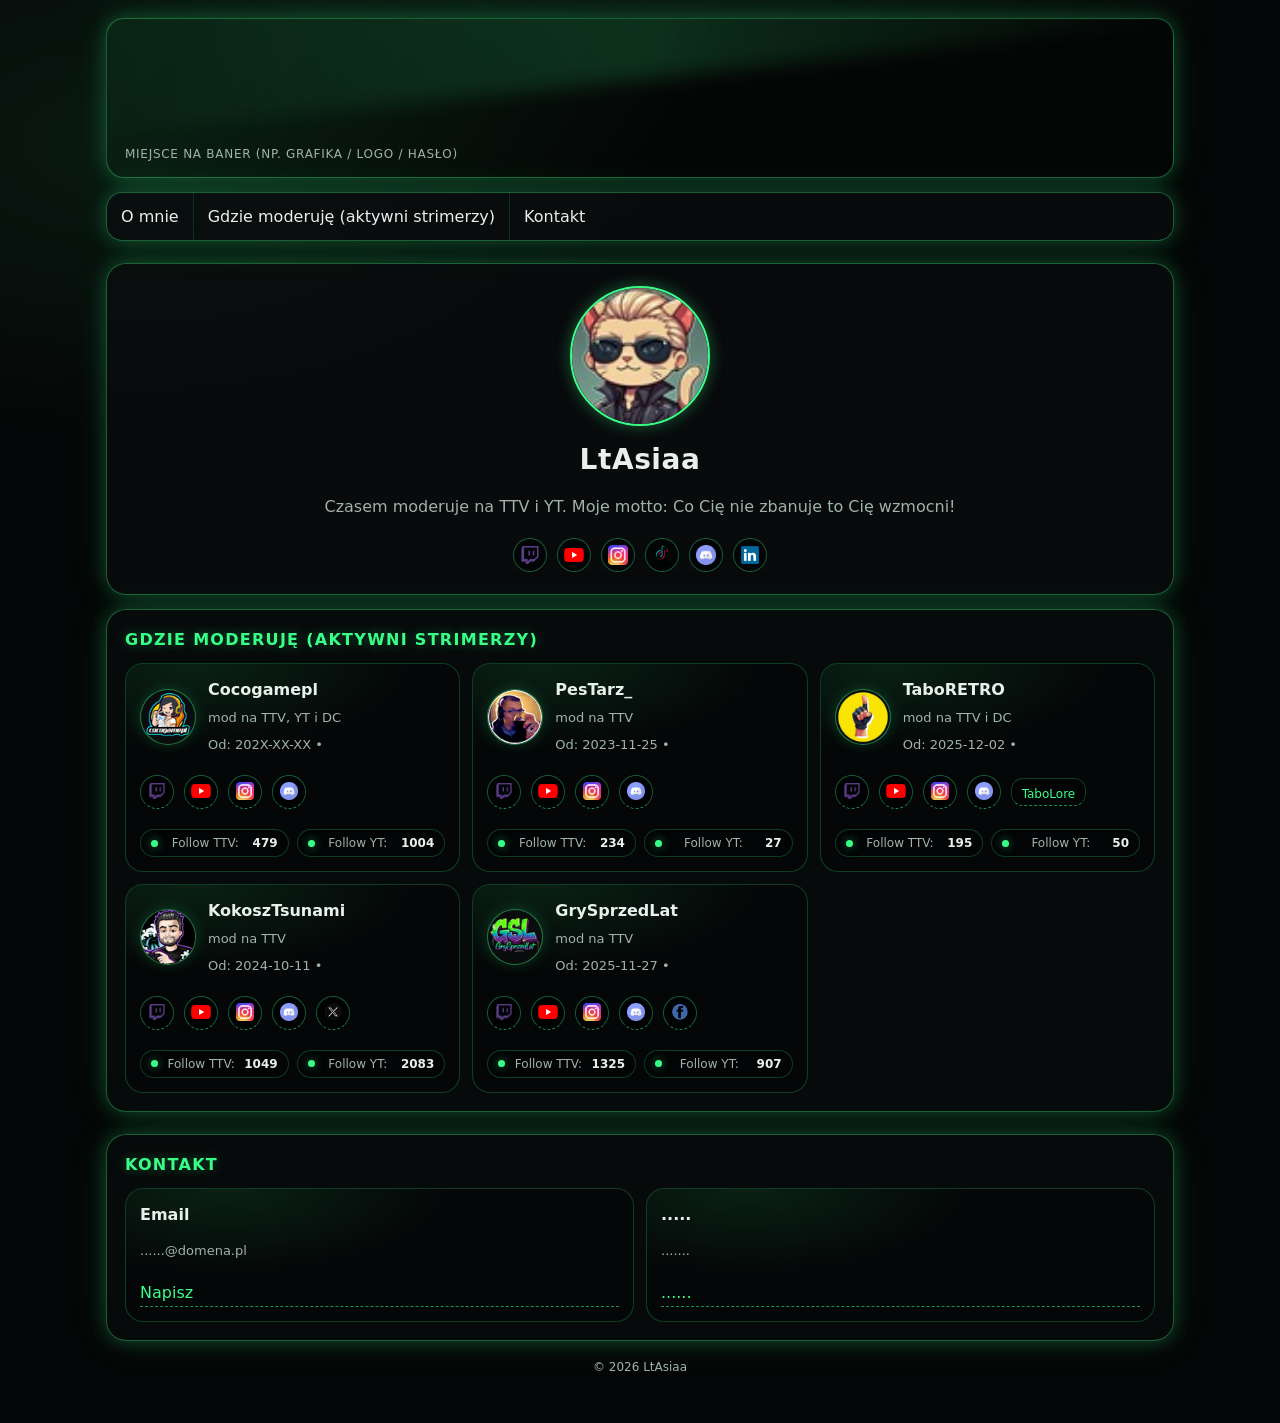
==== index.html @ 21f3d0dd "aktualizacja tabolore" ====
<!doctype html>
<html lang="pl">
<head>
  <meta charset="utf-8" />
  <meta name="viewport" content="width=device-width, initial-scale=1" />
  <title>Twoja Wizytówka</title>
  <link rel="stylesheet" href="css/base.css">
  <link rel="stylesheet" href="css/card.css">

</head>

<body>
  <div class="wrap">

    <!-- BANER: możesz podmienić tło na obrazek -->
    <header class="banner">
      <div class="hint">Miejsce na baner (np. grafika / logo / hasło)</div>
    </header>

    <!-- MENU -->
    <nav aria-label="Menu">
      <ul>
        <li><a href="#o-mnie">O mnie</a></li>
        <li><a href="#moderuje">Gdzie moderuję (aktywni strimerzy)</a></li>
        <li><a href="#kontakt">Kontakt</a></li>
      </ul>
    </nav>

    <!-- PROFIL -->
    <main>
      <section class="profile" id="o-mnie">
        <div class="avatar">
        <img src="image/LtAsiaa.jpeg" alt="LtAsiaa">
        </div>


        <h1 class="name">LtAsiaa</h1>
        <p class="tagline">Czasem moderuje na TTV i YT. Moje motto: Co Cię nie zbanuje to Cię wzmocni!</p>

        <div class="links" aria-label="Linki do profili">
            <a class="icon-btn" href="https://www.twitch.tv/ltasiaa" target="_blank" rel="noreferrer" aria-label="Twitch"><img src="image/ttv.png" alt=""> </a>
            <a class="icon-btn" href="https://www.youtube.com/@ltasiaa6550" target="_blank" rel="noreferrer" aria-label="YouTube"><img src="image/YT.png" alt="">  </a>
            <a class="icon-btn" href="https://www.instagram.com/lt.asiaa/" target="_blank" rel="noreferrer"aria-label="Instagram"><img src="image/IG.png" alt="">  </a>
            <a class="icon-btn" href="https://www.tiktok.com/@ltasiaa" target="_blank" rel="noreferrer"aria-label="Tiktok"><img src="image/TT.png" alt=""></a>
            <a class="icon-btn" href="https://discord.gg/Cpb4BJKT3s" target="_blank" rel="noreferrer" aria-label="Discord"><img src="image/DC.png" alt=""></a>
            <a class="icon-btn" href="https://www.linkedin.com/in/joanna-szewczyk-b71726196/" target="_blank" rel="noreferrer" aria-label="LinkedIn"><img src="image/Linked.png" alt=""></a>           
        </div>
      </section>

      <!-- GDZIE MODERUJĘ -->
      <section class="mods" id="oferta" style="margin-top:14px;">
        <h2 class="section-title">Gdzie moderuję (aktywni strimerzy)</h2>
        <div class="cards">
 
          <article class="card">
            <div class="card-top">
              <div class="chan-avatar">
                <img src="image/Coco.png" alt="Nazwa kanału">
              </div>

              <div class="card-meta">
                <h3>Cocogamepl</h3>
                <p>mod na TTV, YT i DC</p>
                      <p class="mod-since" data-since="2021-12-01">
                      Od: <span class="mod-date">202X-XX-XX</span> • <span class="mod-age"></span>
                      </p>
            </div>
          </div>


<div class="socials">
  <a class="icon-btn" href="https://www.twitch.tv/cocogamepl" target="_blank" rel="noreferrer" aria-label="Twitch">
    <img src="image/ttv.png" alt="">
  </a>

  <a class="icon-btn" href="https://www.youtube.com/@cocogamepl" target="_blank" rel="noreferrer" aria-label="YouTube">
    <img src="image/YT.png" alt="">
  </a>

  <a class="icon-btn" href="https://www.instagram.com/cocogamepl/" target="_blank" rel="noreferrer" aria-label="Instagram">
    <img src="image/IG.png" alt="">
  </a>

  <a class="icon-btn" href="https://discord.gg/mh6vpQxaSc" target="_blank" rel="noreferrer" aria-label="Discord">
    <img src="image/DC.png" alt="">
  </a>
</div>

  <div class="stats">
    <span class="stat"><span class="mini-dot"></span> Follow TTV: <b>479</b></span>
    <span class="stat"><span class="mini-dot"></span> Follow YT: <b>1004</b></span>
  </div>

</article>

<article class="card">
  <div class="card-top">
    <div class="chan-avatar">
      <img src="image/Pestarz.png" alt="Nazwa kanału">
    </div>

    <div class="card-meta">
      <h3>PesTarz_</h3>
      <p>mod na TTV</p>

                      <p class="mod-since" data-since="2021-12-01">
                      Od: <span class="mod-date">2023-11-25</span> • <span class="mod-age"></span>
                      </p>


    </div>
  </div>

<div class="socials">
  <a class="icon-btn" href="https://www.twitch.tv/pestarz_" target="_blank" rel="noreferrer" aria-label="Twitch">
    <img src="image/ttv.png" alt="">
  </a>

  <a class="icon-btn" href="https://www.youtube.com/@pestarz" target="_blank" rel="noreferrer" aria-label="YouTube">
    <img src="image/YT.png" alt="">
  </a>

  <a class="icon-btn" href="https://www.instagram.com/pestarz.hop.head/" target="_blank" rel="noreferrer" aria-label="Instagram">
    <img src="image/IG.png" alt="">
  </a>

  <a class="icon-btn" href="https://discord.gg/4NDn3sM7xU" target="_blank" rel="noreferrer" aria-label="Discord">
    <img src="image/DC.png" alt="">
  </a>
</div>
       <div class="stats">
    <span class="stat"><span class="mini-dot"></span> Follow TTV: <b>234</b></span>
<span class="stat"><span class="mini-dot"></span> Follow YT: <b>27</b></span>
 </div>
</article>

<article class="card">
  <div class="card-top">
    <div class="chan-avatar">
      <img src="image/Tabo.png" alt="Nazwa kanału">
    </div>

    <div class="card-meta">
      <h3>TaboRETRO</h3>
      <p>mod na TTV i DC</p>
                      <p class="mod-since" data-since="2021-12-01">
                      Od: <span class="mod-date">2025-12-02</span> • <span class="mod-age"></span>
                      </p>


    </div>
  </div>

<div class="socials">
  <a class="icon-btn" href="https://www.twitch.tv/taboretro" target="_blank" rel="noreferrer" aria-label="Twitch">
    <img src="image/ttv.png" alt="">
  </a>

  <a class="icon-btn" href="https://www.youtube.com/@TaboRetro" target="_blank" rel="noreferrer" aria-label="YouTube">
    <img src="image/YT.png" alt="">
  </a>

  <a class="icon-btn" href="https://www.instagram.com/taboretro" target="_blank" rel="noreferrer" aria-label="Instagram">
    <img src="image/IG.png" alt="">
  </a>

  <a class="icon-btn" href="https://discord.gg/EYG3SEPamn" target="_blank" rel="noreferrer" aria-label="Discord">
    <img src="image/DC.png" alt="">
  </a>
      <a class="sbtn" href="TaboLore.html" target="_blank" rel="noreferrer">TaboLore</a>
</div>
       <div class="stats">
    <span class="stat"><span class="mini-dot"></span> Follow TTV: <b>195</b></span>
<span class="stat"><span class="mini-dot"></span> Follow YT: <b>50</b></span>
    </div>
</article>

<article class="card">
  <div class="card-top">
    <div class="chan-avatar">
      <img src="image/Kokosz.png" alt="Nazwa kanału">
    </div>

    <div class="card-meta">
      <h3>KokoszTsunami</h3>
      <p>mod na TTV</p>

                            <p class="mod-since" data-since="2021-12-01">
                      Od: <span class="mod-date">2024-10-11</span> • <span class="mod-age"></span>
                      </p>

    </div>
  </div>

<div class="socials">
  <a class="icon-btn" href="https://www.twitch.tv/kokosztsunami" target="_blank" rel="noreferrer" aria-label="Twitch">
    <img src="image/ttv.png" alt="">
  </a>

  <a class="icon-btn" href="https://www.youtube.com/@KokoszTsunami" target="_blank" rel="noreferrer" aria-label="YouTube">
    <img src="image/YT.png" alt="">
  </a>

  <a class="icon-btn" href="https://www.instagram.com/kokosztsunami?igsh=YWs3bWhweHpxdmt2&utm_source=qr" target="_blank" rel="noreferrer" aria-label="Instagram">
    <img src="image/IG.png" alt="">
  </a>

  <a class="icon-btn" href="https://discord.gg/vRJMJTgw8d" target="_blank" rel="noreferrer" aria-label="Discord">
    <img src="image/DC.png" alt="">
  </a>
    <a class="icon-btn" href="https://x.com/kokosz_tsunami" target="_blank" rel="noreferrer" aria-label="Discord">
    <img src="image/X.png" alt="">
  </a>
</div>
       <div class="stats">
    <span class="stat"><span class="mini-dot"></span> Follow TTV: <b>1049</b></span>
<span class="stat"><span class="mini-dot"></span> Follow YT: <b>2083</b></span>
 </div>
</article>

<article class="card">
  <div class="card-top">
    <div class="chan-avatar">
      <img src="image/GSL.png" alt="Nazwa kanału">
    </div>

    <div class="card-meta">
      <h3>GrySprzedLat</h3>
      <p>mod na TTV</p>
                      <p class="mod-since" data-since="2021-12-01">
                      Od: <span class="mod-date">2025-11-27</span> • <span class="mod-age"></span>
                      </p>

    </div>
  </div>

<div class="socials">
  <a class="icon-btn" href="https://www.twitch.tv/grysprzedlat" target="_blank" rel="noreferrer" aria-label="Twitch">
    <img src="image/ttv.png" alt="">
  </a>

  <a class="icon-btn" href="https://www.youtube.com/@grysprzedlat" target="_blank" rel="noreferrer" aria-label="YouTube">
    <img src="image/YT.png" alt="">
  </a>

  <a class="icon-btn" href="https://www.instagram.com/GrySprzedLat" target="_blank" rel="noreferrer" aria-label="Instagram">
    <img src="image/IG.png" alt="">
  </a>

  <a class="icon-btn" href="https://discord.gg/eZq3xsBqrT" target="_blank" rel="noreferrer" aria-label="Discord">
    <img src="image/DC.png" alt="">
  </a>
    <a class="icon-btn" href="https://facebook.com/grysprzedlat" target="_blank" rel="noreferrer" aria-label="Discord">
    <img src="image/FB.png" alt="">
  </a>
</div>
       <div class="stats">
    <span class="stat"><span class="mini-dot"></span> Follow TTV: <b>1325</b></span>
<span class="stat"><span class="mini-dot"></span> Follow YT: <b>907</b></span>
    </div>
</article>

        </div>
      </section>

      <!-- KONTAKT -->
      <section class="mods" id="kontakt">
        <h2 class="section-title">Kontakt</h2>
        <div class="cards" style="grid-template-columns: repeat(2, minmax(0, 1fr));">
          <article class="card">
            <h3>Email</h3>
            <p>......@domena.pl</p>
            <a href="mailto:......@domena.pl">Napisz</a>
          </article>
          <article class="card">
            <h3>.....</h3>
            <p>.......</p>
            <a href="#">......</a>
          </article>
        </div>
      </section>

      <footer>
        © <span id="year"></span> LtAsiaa
      </footer>
    </main>
  </div>

  <script>
    // automatyczny rok w stopce
    document.getElementById('year').textContent = new Date().getFullYear();
  </script>
</body>
</html>
---- css/base.css ----
:root{
  --bg:#050607;
  --panel:#0b0d0f;
  --text:#e8f0ec;
  --muted:#9fb3aa;
  --neon:#39ff88;
  --neon2:#1bdc6c;
  --border:rgba(57,255,136,.35);
  --shadow:0 0 18px rgba(57,255,136,.22), 0 0 42px rgba(57,255,136,.10);
}

*{box-sizing:border-box}

body{
  margin:0;
  font-family: system-ui, -apple-system, Segoe UI, Roboto, Arial, sans-serif;
  background:
    radial-gradient(1200px 500px at 50% -120px, rgba(57,255,136,.14), transparent 55%),
    radial-gradient(900px 500px at 10% 10%, rgba(57,255,136,.08), transparent 60%),
    var(--bg);
  color:var(--text);
  line-height:1.45;
}

/* ikonki w kółkach (Twoje loga jako <img>) */
.icon-btn{
  width:34px;
  height:34px;
  border-radius:999px;
  display:grid;
  place-items:center;
  border:1px solid rgba(57,255,136,.35);
  background:rgba(0,0,0,.35);
  overflow:hidden;
  transition:.2s ease;
}

/* domyślnie: LOGA platform = contain, żeby nie ucinało */
.icon-btn img{
  width:100%;
  height:100%;
  object-fit:contain;
  padding:6px;
  background:rgba(0,0,0,.35);
  display:block;
}

/* jeśli kiedyś chcesz, by obrazek wypełniał całe kółko (cover) */
.icon-btn.cover img{
  object-fit:cover;
  padding:0;
  background:transparent;
}

.icon-btn:hover{
  border-color: rgba(57,255,136,.75);
  box-shadow: 0 0 16px rgba(57,255,136,.25);
  transform: translateY(-1px);
}
---- css/card.css ----
.wrap{max-width:1100px; margin:0 auto; padding:18px 16px 46px;}

/* BANER */
header.banner{
  height:160px;
  border:1px solid var(--border);
  border-radius:18px;
  background:
    linear-gradient(120deg, rgba(57,255,136,.12), transparent 55%),
    linear-gradient(0deg, rgba(0,0,0,.65), rgba(0,0,0,.65)),
    var(--panel);
  box-shadow: var(--shadow);
  display:flex;
  align-items:flex-end;
  padding:14px 18px;
  overflow:hidden;
  position:relative;
}

header.banner::after{
  content:"";
  position:absolute;
  inset:-60px -40px auto -40px;
  height:120px;
  background: linear-gradient(90deg, transparent, rgba(57,255,136,.22), transparent);
  filter: blur(10px);
  transform: rotate(-6deg);
  opacity:.75;
}

.banner .hint{
  position:relative;
  z-index:1;
  font-size:12px;
  color:var(--muted);
  letter-spacing:.06em;
  text-transform:uppercase;
}

/* MENU */
nav{
  margin-top:14px;
  border:1px solid var(--border);
  border-radius:16px;
  background:rgba(11,13,15,.75);
  backdrop-filter: blur(8px);
  box-shadow: var(--shadow);
  overflow:hidden;
}

nav ul{
  display:flex;
  flex-wrap:wrap;
  gap:0;
  list-style:none;
  margin:0;
  padding:0;
}

nav a{
  display:block;
  padding:12px 14px;
  color:var(--text);
  text-decoration:none;
  border-right:1px solid rgba(57,255,136,.14);
  transition: .2s ease;
}

nav li:last-child a{border-right:none;}

nav a:hover{
  background:rgba(57,255,136,.10);
  color:var(--neon);
  text-shadow: 0 0 10px rgba(57,255,136,.55);
}

/* PROFIL */
.profile{
  margin-top:22px;
  padding:22px 18px;
  border:1px solid var(--border);
  border-radius:20px;
  background:rgba(11,13,15,.70);
  box-shadow: var(--shadow);
  display:grid;
  gap:14px;
  justify-items:center;
  text-align:center;
}

/* <-- TO był brakujący element u Ciebie: sam kontener .avatar --> */
.avatar{
  width:140px;
  height:140px;
  border-radius:999px;
  border:2px solid var(--neon);
  box-shadow: 0 0 16px rgba(57,255,136,.35);
  overflow:hidden;
  background:
    radial-gradient(circle at 30% 30%, rgba(57,255,136,.18), transparent 55%),
    linear-gradient(180deg, rgba(255,255,255,.06), transparent 45%),
    #0a0c0e;
  display:grid;
  place-items:center;
}

/* zdjęcie ma wypełnić KOŁO */
.avatar img{
  width:100%;
  height:100%;
  object-fit:cover;
  object-position:center;
  display:block;
}

.name{
  margin:0;
  font-size:28px;
  letter-spacing:.02em;
}

.tagline{margin:0; color:var(--muted); max-width:65ch;}

.links{
  display:flex;
  flex-wrap:wrap;
  gap:10px;
  justify-content:center;
  margin-top:6px;
}

/* (zostawiam, jeśli czasem użyjesz też tekstowych btn) */
.btn{
  display:inline-flex;
  align-items:center;
  gap:8px;
  padding:10px 12px;
  border-radius:14px;
  border:1px solid rgba(57,255,136,.35);
  color:var(--text);
  text-decoration:none;
  background:rgba(0,0,0,.35);
  transition:.2s ease;
  box-shadow: 0 0 0 rgba(57,255,136,0);
}
.btn:hover{
  color:var(--neon);
  border-color: rgba(57,255,136,.75);
  box-shadow: 0 0 18px rgba(57,255,136,.20);
  transform: translateY(-1px);
}

.dot{
  width:8px;
  height:8px;
  border-radius:99px;
  background:var(--neon);
  box-shadow: 0 0 10px rgba(57,255,136,.6);
}

/* SEKCJA: GDZIE MODERUJĘ */
section.mods{
  margin-top:22px;
  padding:18px;
  border:1px solid var(--border);
  border-radius:20px;
  background:rgba(11,13,15,.62);
  box-shadow: var(--shadow);
}

.section-title{
  margin:0 0 12px;
  font-size:16px;
  letter-spacing:.08em;
  text-transform:uppercase;
  color:var(--neon);
  text-shadow: 0 0 12px rgba(57,255,136,.35);
}

.cards{
  display:grid;
  grid-template-columns: repeat(3, minmax(0, 1fr));
  gap:12px;
}

.card{
  border:1px solid rgba(57,255,136,.22);
  border-radius:18px;
  background:rgba(0,0,0,.35);
  padding:14px;
  min-height:120px;
  position:relative;
  overflow:hidden;
  transition:.2s ease;
}

.card::before{
  content:"";
  position:absolute;
  inset:0;
  background: radial-gradient(420px 160px at 20% 0%, rgba(57,255,136,.12), transparent 55%);
  opacity:.9;
  pointer-events:none;
}

.card:hover{
  border-color: rgba(57,255,136,.55);
  transform: translateY(-2px);
  box-shadow: 0 0 22px rgba(57,255,136,.18);
}

.card h3{margin:0 0 6px; font-size:16px; position:relative;}
.card p{margin:0 0 10px; color:var(--muted); font-size:13px; position:relative;}

.card a{
  position:relative;
  display:inline-block;
  color:var(--neon);
  text-decoration:none;
  border-bottom:1px dashed rgba(57,255,136,.55);
  padding-bottom:2px;
}
.card a:hover{filter: brightness(1.15);}

/* karta: avatar + meta */
.card-top{
  display:flex;
  gap:12px;
  align-items:center;
  position:relative;
}

.chan-avatar{
  width:56px;
  height:56px;
  border-radius:999px;
  border:1px solid rgba(57,255,136,.45);
  box-shadow: 0 0 14px rgba(57,255,136,.18);
  overflow:hidden;
  flex:0 0 auto;
  background:#0a0c0e;
}

.chan-avatar img{
  width:100%;
  height:100%;
  object-fit:cover;
  display:block;
}

.card-meta h3{ margin:0; }
.card-meta p{ margin:4px 0 0; }

/* linki w kartach */
.socials{
  position:relative;
  display:flex;
  flex-wrap:wrap;
  gap:8px;
  margin-top:10px;
}

/* dodatkowy button (np. TaboLore) */
.sbtn{
  display:inline-flex;
  align-items:center;
  gap:6px;
  padding:7px 10px;
  border-radius:12px;
  border:1px solid rgba(57,255,136,.22);
  background:rgba(0,0,0,.28);
  color:var(--text);
  text-decoration:none;
  font-size:12px;
  transition:.2s ease;
}
.sbtn:hover{
  color:var(--neon);
  border-color: rgba(57,255,136,.65);
  box-shadow: 0 0 16px rgba(57,255,136,.14);
}

/* STOPKA */
footer{
  margin-top:18px;
  color:var(--muted);
  font-size:12px;
  text-align:center;
}

/* RESPONSYWNOŚĆ */
@media (max-width: 900px){
  .cards{grid-template-columns: repeat(2, minmax(0, 1fr));}
  header.banner{height:150px;}
}

@media (max-width: 560px){
  .cards{grid-template-columns: 1fr;}
  nav a{padding:11px 12px;}
  .name{font-size:24px;}
  .avatar{width:128px; height:128px;}
}
/* MOD SINCE + FOLLOW STATS */
.mod-since{
  margin:8px 0 0;
  color:var(--muted);
  font-size:12px;
  position:relative;
}
.mod-since .mod-age{
  color:var(--neon);
  font-weight:600;
}

.stats{
  display:flex;
  flex-wrap:wrap;
  gap:8px;
  margin-top:10px;
  position:relative;
}

.stat{
  display:inline-flex;
  align-items:center;
  gap:8px;
  padding:7px 10px;
  border-radius:999px;
  border:1px solid rgba(57,255,136,.22);
  background:rgba(0,0,0,.28);
  color:var(--muted);
  font-size:12px;
  line-height:1;
}
.stat b{
  color:var(--text);
  font-weight:700;
}
.stat .mini-dot{
  width:7px;
  height:7px;
  border-radius:99px;
  background:var(--neon);
  box-shadow:0 0 10px rgba(57,255,136,.55);
}
/* UJEDNOLICENIE UKŁADU KART */
.card{
  display:flex;
  flex-direction:column;
  gap:10px;
}

/* FIX: stabilny układ kart */
.card{
  display:flex;
  flex-direction:column;
  gap:10px;
}

.card-top{
  display:flex;
  gap:12px;
  align-items:center;
}

/* meta zawsze w kolumnie */
.card-meta{
  display:flex;
  flex-direction:column;
  gap:4px;
  min-width:0;
}

/* ikonki zawsze w szeregu */
.socials{
  display:flex;
  align-items:center;
  gap:10px;
  flex-wrap:wrap;      /* może zawinąć, ale równo */
}

/* followki równo w siatce */
.stats{
  display:grid;
  grid-template-columns: repeat(2, minmax(0, 1fr));
  gap:8px;
}

.stat{
  width:100%;          /* każda kapsułka wypełnia swoją kolumnę */
  justify-content:space-between;
}

@media (max-width: 560px){
  .stats{ grid-template-columns: 1fr; }
}


.caution-inline{
  display:inline-block;
  line-height:1;       /* nie rozpycha linii */
  vertical-align:baseline;
}

.caution-inline img{
  height:0.95em;       /* ~wielkość tekstu */
  width:auto;
  display:inline-block;
  vertical-align:-0.12em; /* lekkie opuszczenie jak litera */
  image-rendering: pixelated;
}
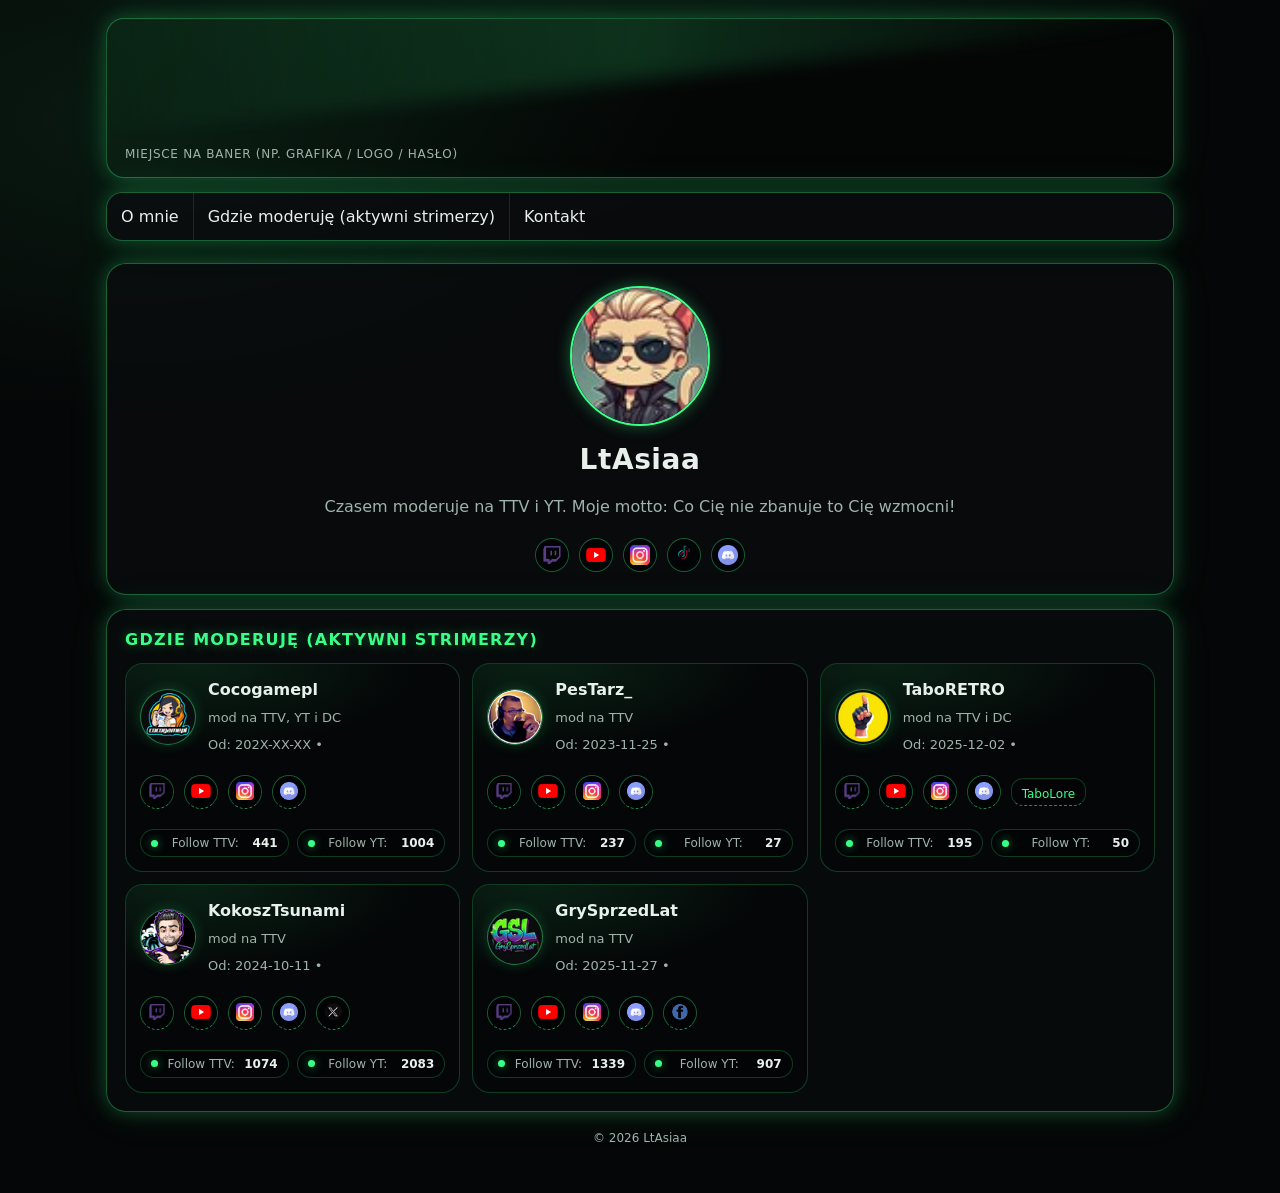
==== commit 6438d047: "update pages" ====
--- a/index.html
+++ b/index.html
@@ -42,8 +42,7 @@
             <a class="icon-btn" href="https://www.youtube.com/@ltasiaa6550" target="_blank" rel="noreferrer" aria-label="YouTube"><img src="image/YT.png" alt="">  </a>
             <a class="icon-btn" href="https://www.instagram.com/lt.asiaa/" target="_blank" rel="noreferrer"aria-label="Instagram"><img src="image/IG.png" alt="">  </a>
             <a class="icon-btn" href="https://www.tiktok.com/@ltasiaa" target="_blank" rel="noreferrer"aria-label="Tiktok"><img src="image/TT.png" alt=""></a>
-            <a class="icon-btn" href="https://discord.gg/Cpb4BJKT3s" target="_blank" rel="noreferrer" aria-label="Discord"><img src="image/DC.png" alt=""></a>
-            <a class="icon-btn" href="https://www.linkedin.com/in/joanna-szewczyk-b71726196/" target="_blank" rel="noreferrer" aria-label="LinkedIn"><img src="image/Linked.png" alt=""></a>           
+            <a class="icon-btn" href="https://discord.gg/Cpb4BJKT3s" target="_blank" rel="noreferrer" aria-label="Discord"><img src="image/DC.png" alt=""></a>          
         </div>
       </section>
 
@@ -87,7 +86,7 @@
 </div>
 
   <div class="stats">
-    <span class="stat"><span class="mini-dot"></span> Follow TTV: <b>479</b></span>
+    <span class="stat"><span class="mini-dot"></span> Follow TTV: <b>441</b></span>
     <span class="stat"><span class="mini-dot"></span> Follow YT: <b>1004</b></span>
   </div>
 
@@ -129,7 +128,7 @@
   </a>
 </div>
        <div class="stats">
-    <span class="stat"><span class="mini-dot"></span> Follow TTV: <b>234</b></span>
+    <span class="stat"><span class="mini-dot"></span> Follow TTV: <b>237</b></span>
 <span class="stat"><span class="mini-dot"></span> Follow YT: <b>27</b></span>
  </div>
 </article>
@@ -213,7 +212,7 @@
   </a>
 </div>
        <div class="stats">
-    <span class="stat"><span class="mini-dot"></span> Follow TTV: <b>1049</b></span>
+    <span class="stat"><span class="mini-dot"></span> Follow TTV: <b>1074</b></span>
 <span class="stat"><span class="mini-dot"></span> Follow YT: <b>2083</b></span>
  </div>
 </article>
@@ -255,7 +254,7 @@
   </a>
 </div>
        <div class="stats">
-    <span class="stat"><span class="mini-dot"></span> Follow TTV: <b>1325</b></span>
+    <span class="stat"><span class="mini-dot"></span> Follow TTV: <b>1339</b></span>
 <span class="stat"><span class="mini-dot"></span> Follow YT: <b>907</b></span>
     </div>
 </article>
@@ -263,22 +262,6 @@
         </div>
       </section>
 
-      <!-- KONTAKT -->
-      <section class="mods" id="kontakt">
-        <h2 class="section-title">Kontakt</h2>
-        <div class="cards" style="grid-template-columns: repeat(2, minmax(0, 1fr));">
-          <article class="card">
-            <h3>Email</h3>
-            <p>......@domena.pl</p>
-            <a href="mailto:......@domena.pl">Napisz</a>
-          </article>
-          <article class="card">
-            <h3>.....</h3>
-            <p>.......</p>
-            <a href="#">......</a>
-          </article>
-        </div>
-      </section>
 
       <footer>
         © <span id="year"></span> LtAsiaa
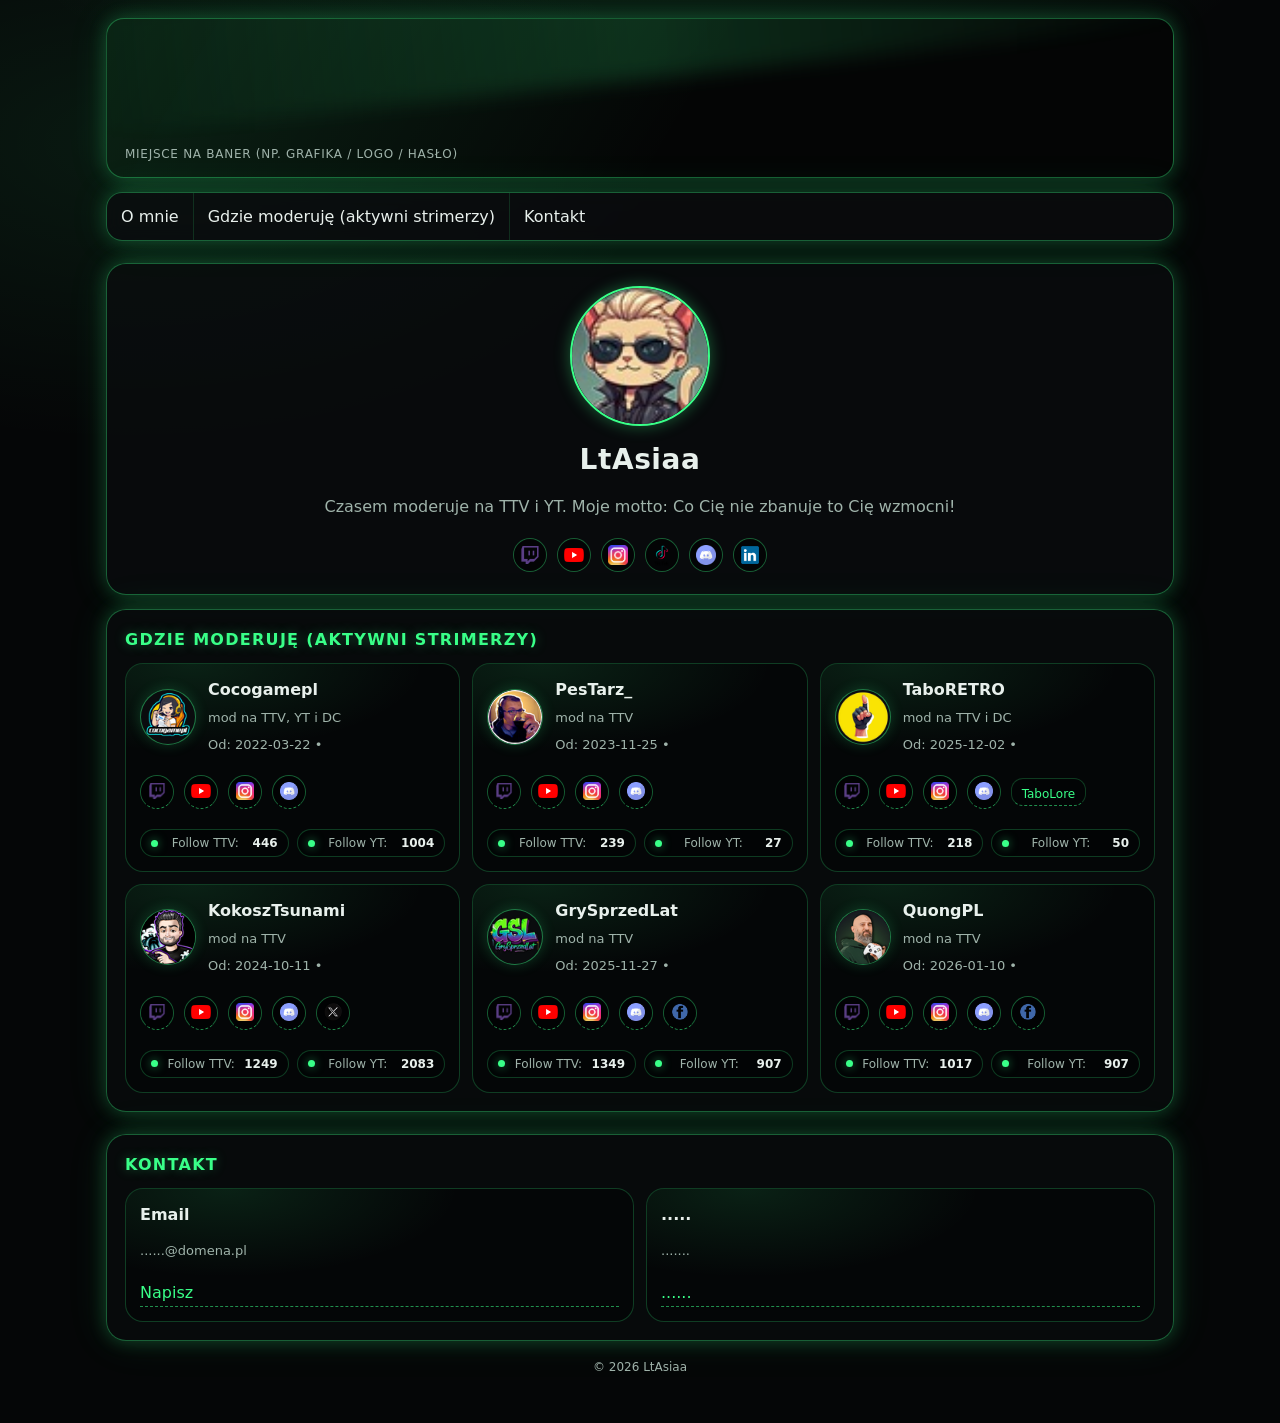
==== commit c846c30e: "upgrade" ====
--- a/index.html
+++ b/index.html
@@ -42,7 +42,8 @@
             <a class="icon-btn" href="https://www.youtube.com/@ltasiaa6550" target="_blank" rel="noreferrer" aria-label="YouTube"><img src="image/YT.png" alt="">  </a>
             <a class="icon-btn" href="https://www.instagram.com/lt.asiaa/" target="_blank" rel="noreferrer"aria-label="Instagram"><img src="image/IG.png" alt="">  </a>
             <a class="icon-btn" href="https://www.tiktok.com/@ltasiaa" target="_blank" rel="noreferrer"aria-label="Tiktok"><img src="image/TT.png" alt=""></a>
-            <a class="icon-btn" href="https://discord.gg/Cpb4BJKT3s" target="_blank" rel="noreferrer" aria-label="Discord"><img src="image/DC.png" alt=""></a>          
+            <a class="icon-btn" href="https://discord.gg/Cpb4BJKT3s" target="_blank" rel="noreferrer" aria-label="Discord"><img src="image/DC.png" alt=""></a>
+            <a class="icon-btn" href="https://www.linkedin.com/in/joanna-szewczyk-b71726196/" target="_blank" rel="noreferrer" aria-label="LinkedIn"><img src="image/Linked.png" alt=""></a>           
         </div>
       </section>
 
@@ -60,8 +61,8 @@
               <div class="card-meta">
                 <h3>Cocogamepl</h3>
                 <p>mod na TTV, YT i DC</p>
-                      <p class="mod-since" data-since="2021-12-01">
-                      Od: <span class="mod-date">202X-XX-XX</span> • <span class="mod-age"></span>
+                      <p class="mod-since" data-since="2022-03-22">
+                      Od: <span class="mod-date">2022-03-22</span> • <span class="mod-age"></span>
                       </p>
             </div>
           </div>
@@ -86,7 +87,7 @@
 </div>
 
   <div class="stats">
-    <span class="stat"><span class="mini-dot"></span> Follow TTV: <b>441</b></span>
+    <span class="stat"><span class="mini-dot"></span> Follow TTV: <b>446</b></span>
     <span class="stat"><span class="mini-dot"></span> Follow YT: <b>1004</b></span>
   </div>
 
@@ -128,7 +129,7 @@
   </a>
 </div>
        <div class="stats">
-    <span class="stat"><span class="mini-dot"></span> Follow TTV: <b>237</b></span>
+    <span class="stat"><span class="mini-dot"></span> Follow TTV: <b>239</b></span>
 <span class="stat"><span class="mini-dot"></span> Follow YT: <b>27</b></span>
  </div>
 </article>
@@ -169,7 +170,7 @@
       <a class="sbtn" href="TaboLore.html" target="_blank" rel="noreferrer">TaboLore</a>
 </div>
        <div class="stats">
-    <span class="stat"><span class="mini-dot"></span> Follow TTV: <b>195</b></span>
+    <span class="stat"><span class="mini-dot"></span> Follow TTV: <b>218</b></span>
 <span class="stat"><span class="mini-dot"></span> Follow YT: <b>50</b></span>
     </div>
 </article>
@@ -212,7 +213,7 @@
   </a>
 </div>
        <div class="stats">
-    <span class="stat"><span class="mini-dot"></span> Follow TTV: <b>1074</b></span>
+    <span class="stat"><span class="mini-dot"></span> Follow TTV: <b>1249</b></span>
 <span class="stat"><span class="mini-dot"></span> Follow YT: <b>2083</b></span>
  </div>
 </article>
@@ -254,7 +255,50 @@
   </a>
 </div>
        <div class="stats">
-    <span class="stat"><span class="mini-dot"></span> Follow TTV: <b>1339</b></span>
+    <span class="stat"><span class="mini-dot"></span> Follow TTV: <b>1349</b></span>
+<span class="stat"><span class="mini-dot"></span> Follow YT: <b>907</b></span>
+    </div>
+</article>
+
+
+<article class="card">
+  <div class="card-top">
+    <div class="chan-avatar">
+      <img src="image/Q.png" alt="Nazwa kanału">
+    </div>
+
+    <div class="card-meta">
+      <h3>QuongPL</h3>
+      <p>mod na TTV</p>
+                      <p class="mod-since" data-since="2026-01-10">
+                      Od: <span class="mod-date">2026-01-10</span> • <span class="mod-age"></span>
+                      </p>
+
+    </div>
+  </div>
+
+<div class="socials">
+  <a class="icon-btn" href="https://www.twitch.tv/quongpl" target="_blank" rel="noreferrer" aria-label="Twitch">
+    <img src="image/ttv.png" alt="">
+  </a>
+
+  <a class="icon-btn" href="https://www.youtube.com/@grysprzedlat" target="_blank" rel="noreferrer" aria-label="YouTube">
+    <img src="image/YT.png" alt="">
+  </a>
+
+  <a class="icon-btn" href="https://www.instagram.com/GrySprzedLat" target="_blank" rel="noreferrer" aria-label="Instagram">
+    <img src="image/IG.png" alt="">
+  </a>
+
+  <a class="icon-btn" href="https://discord.gg/eZq3xsBqrT" target="_blank" rel="noreferrer" aria-label="Discord">
+    <img src="image/DC.png" alt="">
+  </a>
+    <a class="icon-btn" href="https://facebook.com/grysprzedlat" target="_blank" rel="noreferrer" aria-label="Discord">
+    <img src="image/FB.png" alt="">
+  </a>
+</div>
+       <div class="stats">
+    <span class="stat"><span class="mini-dot"></span> Follow TTV: <b>1017</b></span>
 <span class="stat"><span class="mini-dot"></span> Follow YT: <b>907</b></span>
     </div>
 </article>
@@ -262,6 +306,22 @@
         </div>
       </section>
 
+      <!-- KONTAKT -->
+      <section class="mods" id="kontakt">
+        <h2 class="section-title">Kontakt</h2>
+        <div class="cards" style="grid-template-columns: repeat(2, minmax(0, 1fr));">
+          <article class="card">
+            <h3>Email</h3>
+            <p>......@domena.pl</p>
+            <a href="mailto:......@domena.pl">Napisz</a>
+          </article>
+          <article class="card">
+            <h3>.....</h3>
+            <p>.......</p>
+            <a href="#">......</a>
+          </article>
+        </div>
+      </section>
 
       <footer>
         © <span id="year"></span> LtAsiaa
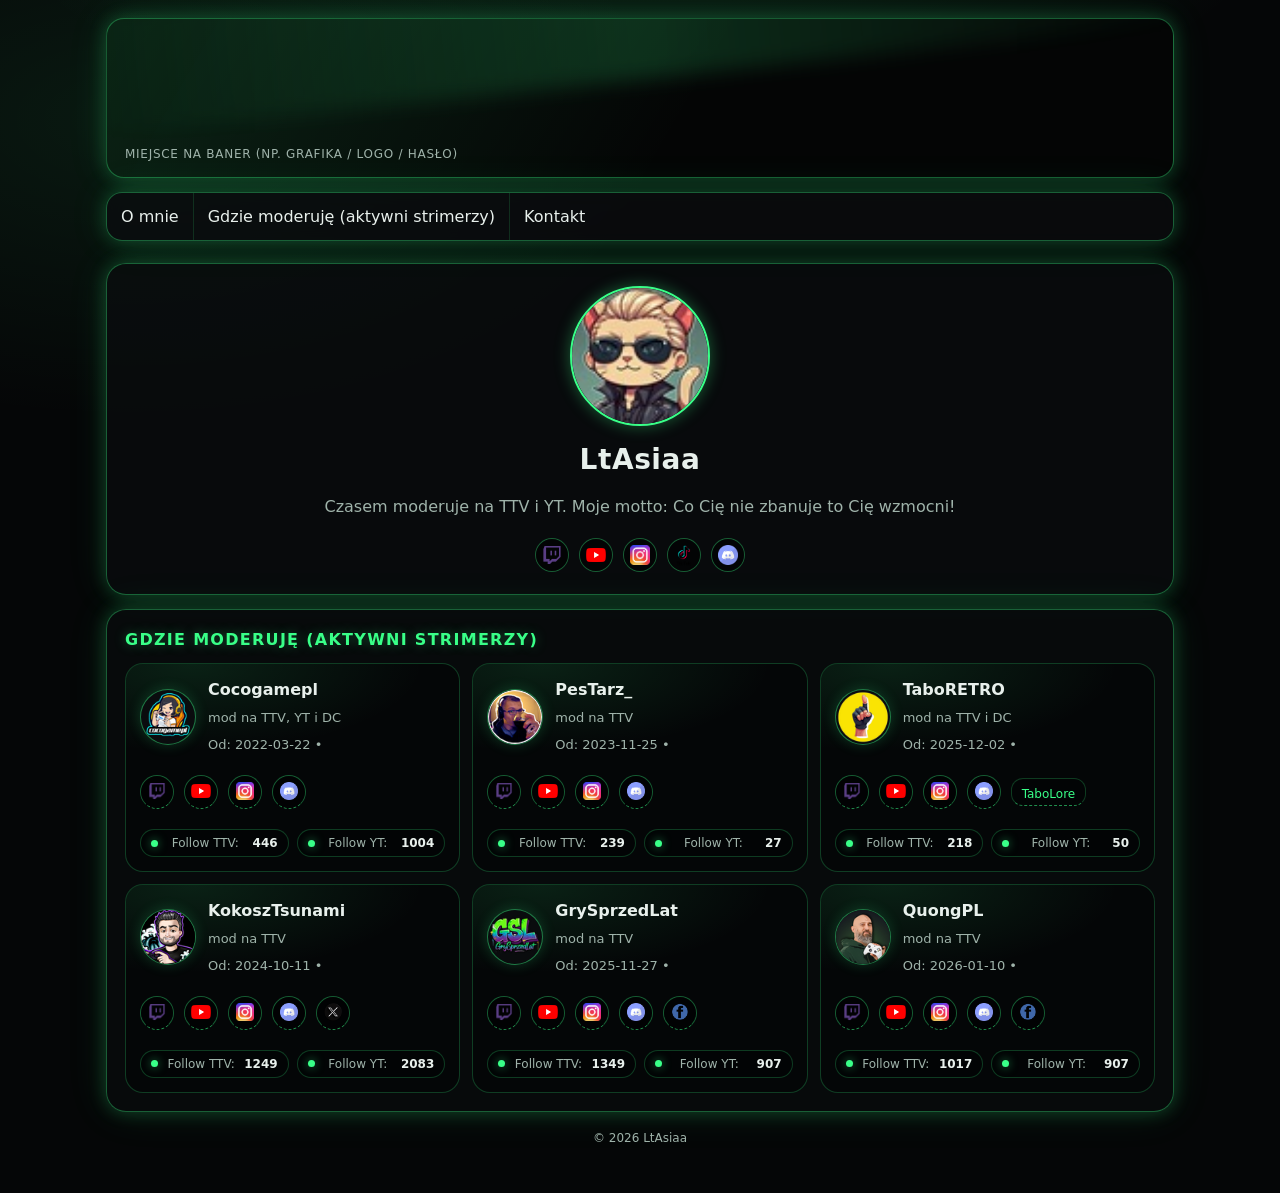
==== commit d72687e1: "Merge branch 'Master---Asia' of https://github.com/LtAsiaa/LtAsiaa into Master---Asia" ====
--- a/index.html
+++ b/index.html
@@ -42,8 +42,7 @@
             <a class="icon-btn" href="https://www.youtube.com/@ltasiaa6550" target="_blank" rel="noreferrer" aria-label="YouTube"><img src="image/YT.png" alt="">  </a>
             <a class="icon-btn" href="https://www.instagram.com/lt.asiaa/" target="_blank" rel="noreferrer"aria-label="Instagram"><img src="image/IG.png" alt="">  </a>
             <a class="icon-btn" href="https://www.tiktok.com/@ltasiaa" target="_blank" rel="noreferrer"aria-label="Tiktok"><img src="image/TT.png" alt=""></a>
-            <a class="icon-btn" href="https://discord.gg/Cpb4BJKT3s" target="_blank" rel="noreferrer" aria-label="Discord"><img src="image/DC.png" alt=""></a>
-            <a class="icon-btn" href="https://www.linkedin.com/in/joanna-szewczyk-b71726196/" target="_blank" rel="noreferrer" aria-label="LinkedIn"><img src="image/Linked.png" alt=""></a>           
+            <a class="icon-btn" href="https://discord.gg/Cpb4BJKT3s" target="_blank" rel="noreferrer" aria-label="Discord"><img src="image/DC.png" alt=""></a>          
         </div>
       </section>
 
@@ -306,22 +305,6 @@
         </div>
       </section>
 
-      <!-- KONTAKT -->
-      <section class="mods" id="kontakt">
-        <h2 class="section-title">Kontakt</h2>
-        <div class="cards" style="grid-template-columns: repeat(2, minmax(0, 1fr));">
-          <article class="card">
-            <h3>Email</h3>
-            <p>......@domena.pl</p>
-            <a href="mailto:......@domena.pl">Napisz</a>
-          </article>
-          <article class="card">
-            <h3>.....</h3>
-            <p>.......</p>
-            <a href="#">......</a>
-          </article>
-        </div>
-      </section>
 
       <footer>
         © <span id="year"></span> LtAsiaa
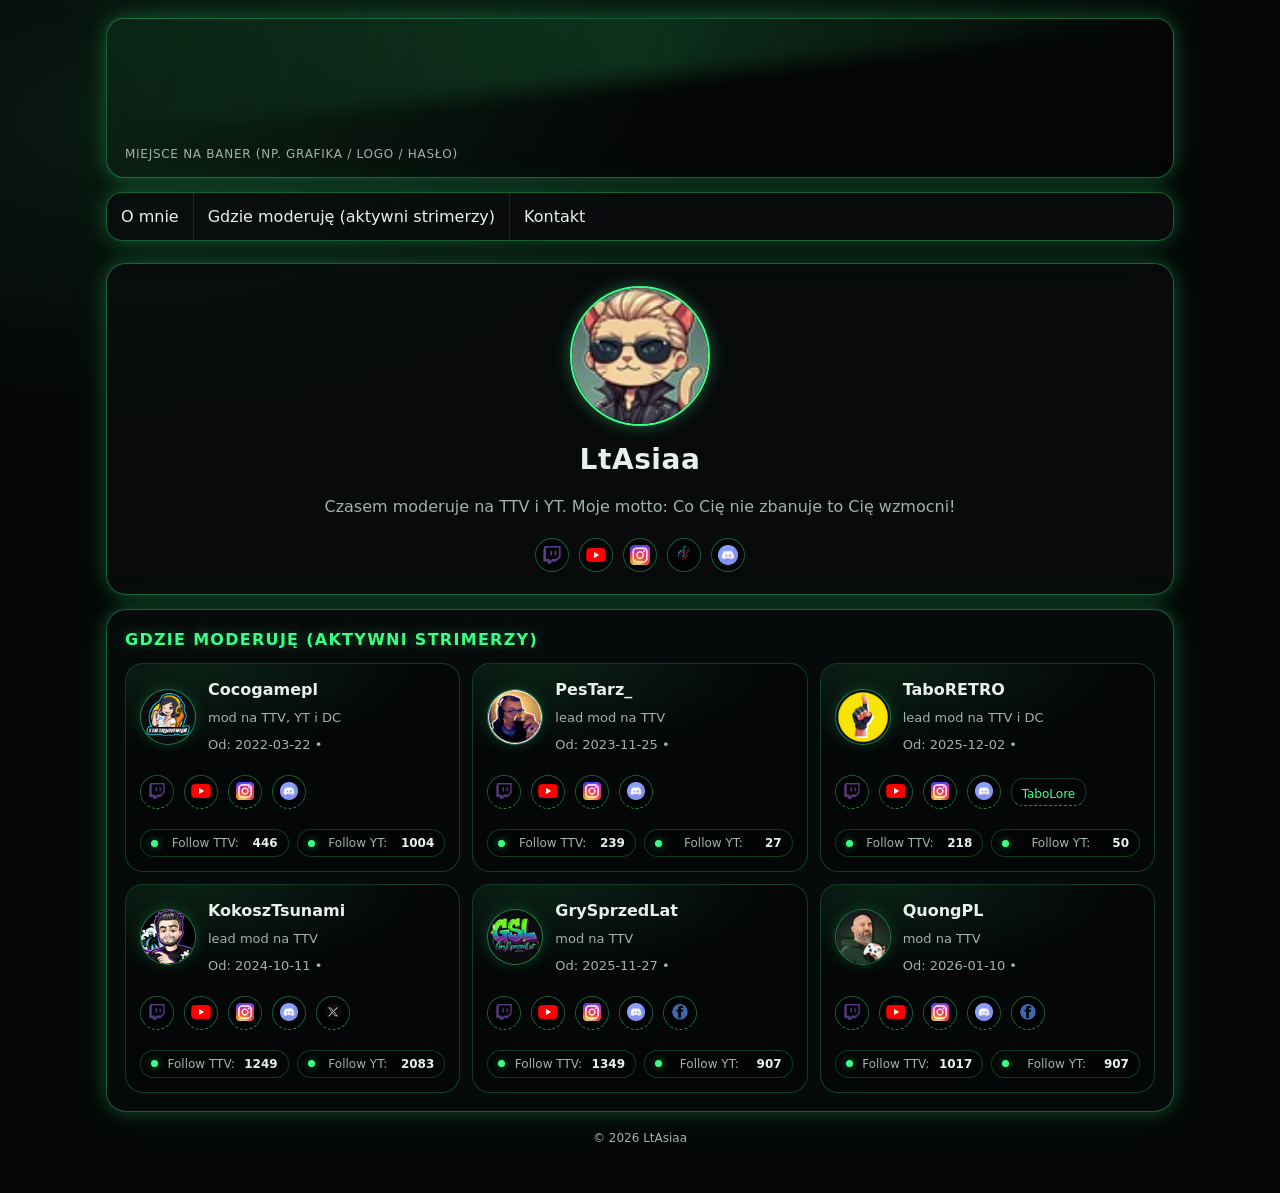
==== commit 94f09679: "Update mod descriptions to 'lead mod'" ====
--- a/index.html
+++ b/index.html
@@ -100,7 +100,7 @@
 
     <div class="card-meta">
       <h3>PesTarz_</h3>
-      <p>mod na TTV</p>
+      <p>lead mod na TTV</p>
 
                       <p class="mod-since" data-since="2021-12-01">
                       Od: <span class="mod-date">2023-11-25</span> • <span class="mod-age"></span>
@@ -141,7 +141,7 @@
 
     <div class="card-meta">
       <h3>TaboRETRO</h3>
-      <p>mod na TTV i DC</p>
+      <p>lead mod na TTV i DC</p>
                       <p class="mod-since" data-since="2021-12-01">
                       Od: <span class="mod-date">2025-12-02</span> • <span class="mod-age"></span>
                       </p>
@@ -182,7 +182,7 @@
 
     <div class="card-meta">
       <h3>KokoszTsunami</h3>
-      <p>mod na TTV</p>
+      <p>lead mod na TTV</p>
 
                             <p class="mod-since" data-since="2021-12-01">
                       Od: <span class="mod-date">2024-10-11</span> • <span class="mod-age"></span>
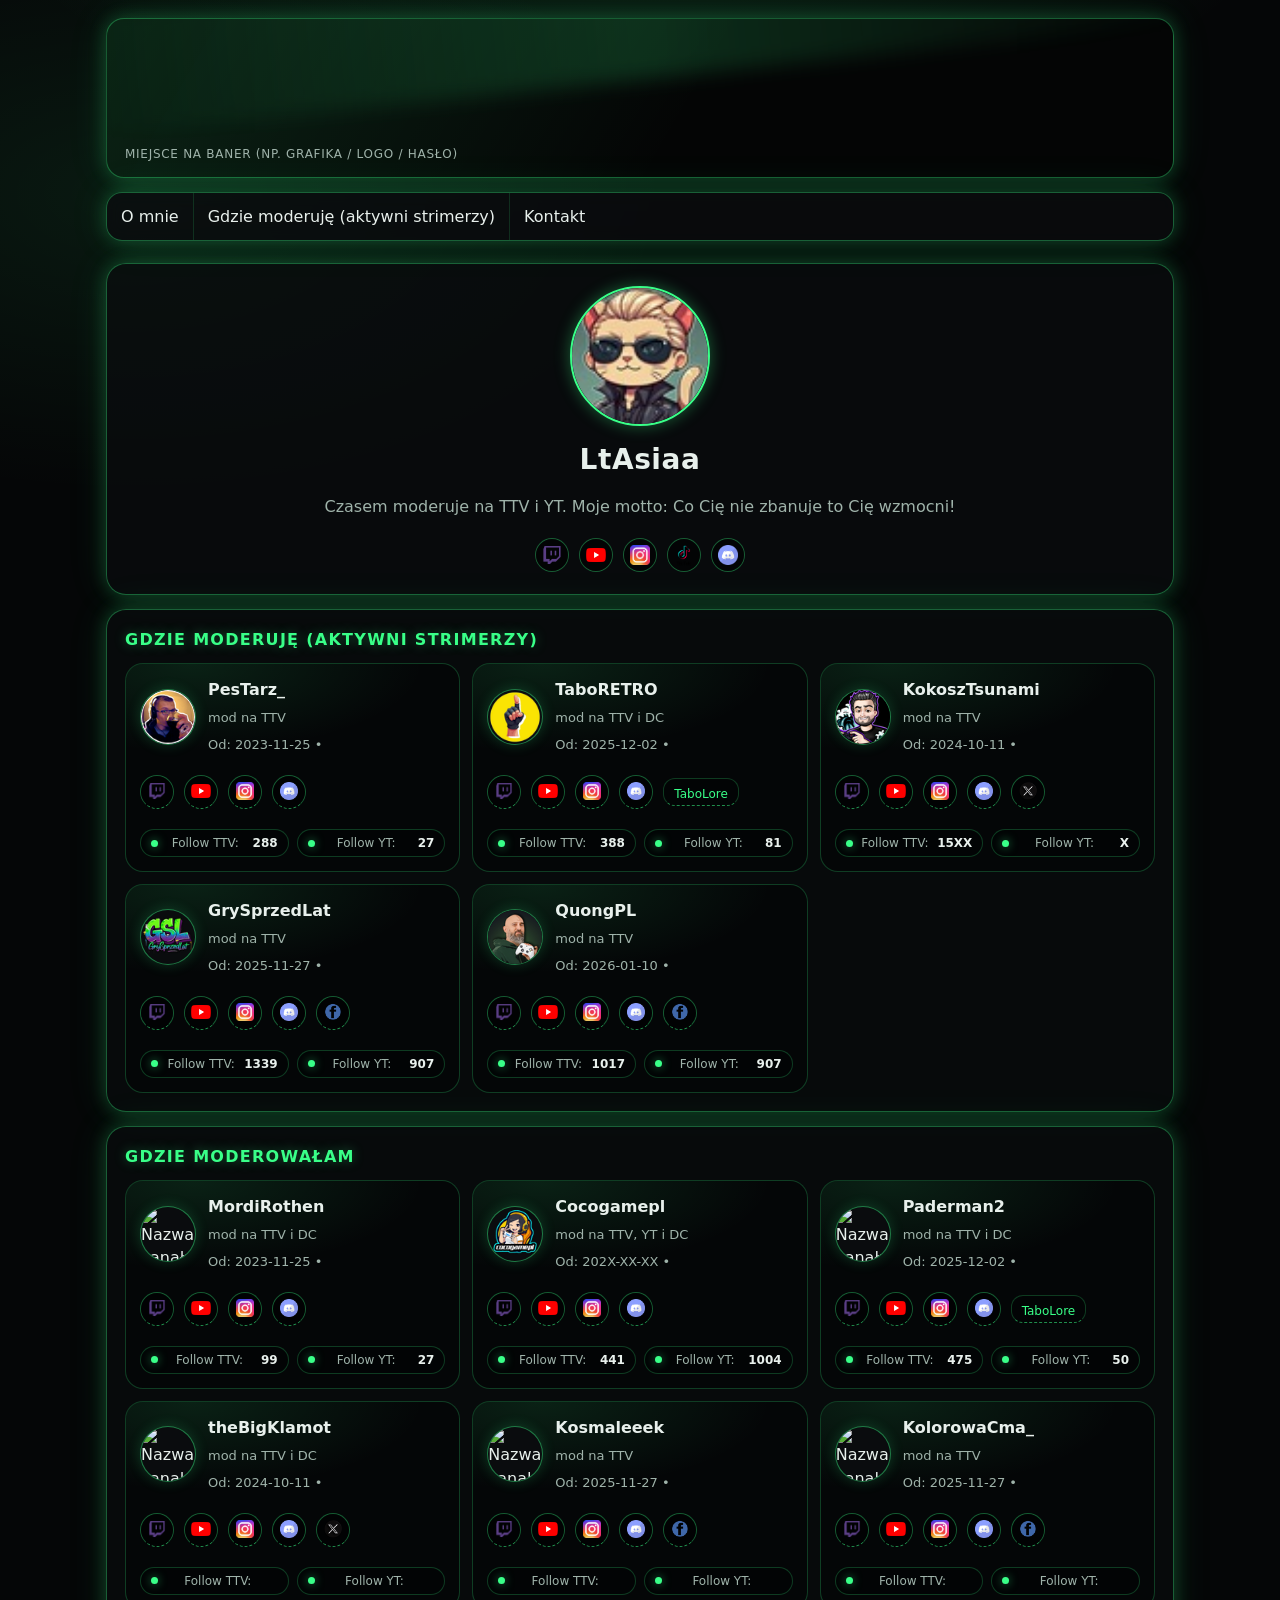
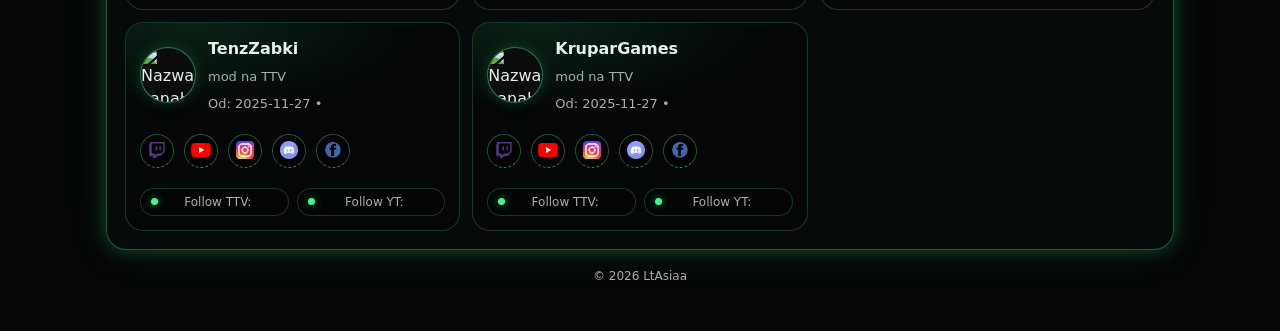
==== commit 60dba62a: "." ====
--- a/index.html
+++ b/index.html
@@ -51,6 +51,270 @@
         <h2 class="section-title">Gdzie moderuję (aktywni strimerzy)</h2>
         <div class="cards">
  
+
+<article class="card">
+  <div class="card-top">
+    <div class="chan-avatar">
+      <img src="image/Pestarz.png" alt="Nazwa kanału">
+    </div>
+
+    <div class="card-meta">
+      <h3>PesTarz_</h3>
+      <p>mod na TTV</p>
+
+                      <p class="mod-since" data-since="2021-12-01">
+                      Od: <span class="mod-date">2023-11-25</span> • <span class="mod-age"></span>
+                      </p>
+
+
+    </div>
+  </div>
+
+<div class="socials">
+  <a class="icon-btn" href="https://www.twitch.tv/pestarz_" target="_blank" rel="noreferrer" aria-label="Twitch">
+    <img src="image/ttv.png" alt="">
+  </a>
+
+  <a class="icon-btn" href="https://www.youtube.com/@pestarz" target="_blank" rel="noreferrer" aria-label="YouTube">
+    <img src="image/YT.png" alt="">
+  </a>
+
+  <a class="icon-btn" href="https://www.instagram.com/pestarz.hop.head/" target="_blank" rel="noreferrer" aria-label="Instagram">
+    <img src="image/IG.png" alt="">
+  </a>
+
+  <a class="icon-btn" href="https://discord.gg/4NDn3sM7xU" target="_blank" rel="noreferrer" aria-label="Discord">
+    <img src="image/DC.png" alt="">
+  </a>
+</div>
+       <div class="stats">
+    <span class="stat"><span class="mini-dot"></span> Follow TTV: <b>288</b></span>
+<span class="stat"><span class="mini-dot"></span> Follow YT: <b>27</b></span>
+ </div>
+</article>
+
+<article class="card">
+  <div class="card-top">
+    <div class="chan-avatar">
+      <img src="image/Tabo.png" alt="Nazwa kanału">
+    </div>
+
+    <div class="card-meta">
+      <h3>TaboRETRO</h3>
+      <p>mod na TTV i DC</p>
+                      <p class="mod-since" data-since="2021-12-01">
+                      Od: <span class="mod-date">2025-12-02</span> • <span class="mod-age"></span>
+                      </p>
+
+
+    </div>
+  </div>
+
+<div class="socials">
+  <a class="icon-btn" href="https://www.twitch.tv/taboretro" target="_blank" rel="noreferrer" aria-label="Twitch">
+    <img src="image/ttv.png" alt="">
+  </a>
+
+  <a class="icon-btn" href="https://www.youtube.com/@TaboRetro" target="_blank" rel="noreferrer" aria-label="YouTube">
+    <img src="image/YT.png" alt="">
+  </a>
+
+  <a class="icon-btn" href="https://www.instagram.com/taboretro" target="_blank" rel="noreferrer" aria-label="Instagram">
+    <img src="image/IG.png" alt="">
+  </a>
+
+  <a class="icon-btn" href="https://discord.gg/EYG3SEPamn" target="_blank" rel="noreferrer" aria-label="Discord">
+    <img src="image/DC.png" alt="">
+  </a>
+      <a class="sbtn" href="TaboLore.html" target="_blank" rel="noreferrer">TaboLore</a>
+</div>
+       <div class="stats">
+    <span class="stat"><span class="mini-dot"></span> Follow TTV: <b>388</b></span>
+<span class="stat"><span class="mini-dot"></span> Follow YT: <b>81</b></span>
+    </div>
+</article>
+
+<article class="card">
+  <div class="card-top">
+    <div class="chan-avatar">
+      <img src="image/Kokosz.png" alt="Nazwa kanału">
+    </div>
+
+    <div class="card-meta">
+      <h3>KokoszTsunami</h3>
+      <p>mod na TTV</p>
+
+                            <p class="mod-since" data-since="2021-12-01">
+                      Od: <span class="mod-date">2024-10-11</span> • <span class="mod-age"></span>
+                      </p>
+
+    </div>
+  </div>
+
+<div class="socials">
+  <a class="icon-btn" href="https://www.twitch.tv/kokosztsunami" target="_blank" rel="noreferrer" aria-label="Twitch">
+    <img src="image/ttv.png" alt="">
+  </a>
+
+  <a class="icon-btn" href="https://www.youtube.com/@KokoszTsunami" target="_blank" rel="noreferrer" aria-label="YouTube">
+    <img src="image/YT.png" alt="">
+  </a>
+
+  <a class="icon-btn" href="https://www.instagram.com/kokosztsunami?igsh=YWs3bWhweHpxdmt2&utm_source=qr" target="_blank" rel="noreferrer" aria-label="Instagram">
+    <img src="image/IG.png" alt="">
+  </a>
+
+  <a class="icon-btn" href="https://discord.gg/vRJMJTgw8d" target="_blank" rel="noreferrer" aria-label="Discord">
+    <img src="image/DC.png" alt="">
+  </a>
+    <a class="icon-btn" href="https://x.com/kokosz_tsunami" target="_blank" rel="noreferrer" aria-label="Discord">
+    <img src="image/X.png" alt="">
+  </a>
+</div>
+       <div class="stats">
+    <span class="stat"><span class="mini-dot"></span> Follow TTV: <b>15XX</b></span>
+<span class="stat"><span class="mini-dot"></span> Follow YT: <b>X</b></span>
+ </div>
+</article>
+
+<article class="card">
+  <div class="card-top">
+    <div class="chan-avatar">
+      <img src="image/GSL.png" alt="Nazwa kanału">
+    </div>
+
+    <div class="card-meta">
+      <h3>GrySprzedLat</h3>
+      <p>mod na TTV</p>
+                      <p class="mod-since" data-since="2021-12-01">
+                      Od: <span class="mod-date">2025-11-27</span> • <span class="mod-age"></span>
+                      </p>
+
+    </div>
+  </div>
+
+<div class="socials">
+  <a class="icon-btn" href="https://www.twitch.tv/grysprzedlat" target="_blank" rel="noreferrer" aria-label="Twitch">
+    <img src="image/ttv.png" alt="">
+  </a>
+
+  <a class="icon-btn" href="https://www.youtube.com/@grysprzedlat" target="_blank" rel="noreferrer" aria-label="YouTube">
+    <img src="image/YT.png" alt="">
+  </a>
+
+  <a class="icon-btn" href="https://www.instagram.com/GrySprzedLat" target="_blank" rel="noreferrer" aria-label="Instagram">
+    <img src="image/IG.png" alt="">
+  </a>
+
+  <a class="icon-btn" href="https://discord.gg/eZq3xsBqrT" target="_blank" rel="noreferrer" aria-label="Discord">
+    <img src="image/DC.png" alt="">
+  </a>
+    <a class="icon-btn" href="https://facebook.com/grysprzedlat" target="_blank" rel="noreferrer" aria-label="Discord">
+    <img src="image/FB.png" alt="">
+  </a>
+</div>
+       <div class="stats">
+    <span class="stat"><span class="mini-dot"></span> Follow TTV: <b>1339</b></span>
+<span class="stat"><span class="mini-dot"></span> Follow YT: <b>907</b></span>
+    </div>
+</article>
+
+<article class="card">
+  <div class="card-top">
+    <div class="chan-avatar">
+      <img src="image/Q.png" alt="Nazwa kanału">
+    </div>
+
+    <div class="card-meta">
+      <h3>QuongPL</h3>
+      <p>mod na TTV</p>
+                      <p class="mod-since" data-since="2026-01-10">
+                      Od: <span class="mod-date">2026-01-10</span> • <span class="mod-age"></span>
+                      </p>
+
+    </div>
+  </div>
+
+<div class="socials">
+  <a class="icon-btn" href="https://www.twitch.tv/quongpl" target="_blank" rel="noreferrer" aria-label="Twitch">
+    <img src="image/ttv.png" alt="">
+  </a>
+
+  <a class="icon-btn" href="https://www.youtube.com/@grysprzedlat" target="_blank" rel="noreferrer" aria-label="YouTube">
+    <img src="image/YT.png" alt="">
+  </a>
+
+  <a class="icon-btn" href="https://www.instagram.com/GrySprzedLat" target="_blank" rel="noreferrer" aria-label="Instagram">
+    <img src="image/IG.png" alt="">
+  </a>
+
+  <a class="icon-btn" href="https://discord.gg/eZq3xsBqrT" target="_blank" rel="noreferrer" aria-label="Discord">
+    <img src="image/DC.png" alt="">
+  </a>
+    <a class="icon-btn" href="https://facebook.com/grysprzedlat" target="_blank" rel="noreferrer" aria-label="Discord">
+    <img src="image/FB.png" alt="">
+  </a>
+</div>
+       <div class="stats">
+    <span class="stat"><span class="mini-dot"></span> Follow TTV: <b>1017</b></span>
+<span class="stat"><span class="mini-dot"></span> Follow YT: <b>907</b></span>
+    </div>
+</article>
+
+        </div>
+      </section>
+
+     <!-- GDZIE MODEROWAŁAM -->
+
+
+
+      <section class="mods" id="oferta" style="margin-top:14px;">
+        <h2 class="section-title">Gdzie moderowałam </h2>
+        <div class="cards">
+
+<article class="card">
+  <div class="card-top">
+    <div class="chan-avatar">
+      <img src="image/" alt="Nazwa kanału">
+    </div>
+
+    <div class="card-meta">
+      <h3>MordiRothen</h3>
+      <p>mod na TTV i DC</p>
+
+                      <p class="mod-since" data-since="2021-10-01 - 2023-02-01">
+                      Od: <span class="mod-date">2023-11-25</span> • <span class="mod-age"></span>
+                      </p>
+
+
+    </div>
+  </div>
+
+<div class="socials">
+  <a class="icon-btn" href="" target="_blank" rel="noreferrer" aria-label="Twitch">
+    <img src="image/ttv.png" alt="">
+  </a>
+
+  <a class="icon-btn" href="" target="_blank" rel="noreferrer" aria-label="YouTube">
+    <img src="image/YT.png" alt="">
+  </a>
+
+  <a class="icon-btn" href="" target="_blank" rel="noreferrer" aria-label="Instagram">
+    <img src="image/IG.png" alt="">
+  </a>
+
+  <a class="icon-btn" href="" target="_blank" rel="noreferrer" aria-label="Discord">
+    <img src="image/DC.png" alt="">
+  </a>
+</div>
+       <div class="stats">
+    <span class="stat"><span class="mini-dot"></span> Follow TTV: <b>99</b></span>
+<span class="stat"><span class="mini-dot"></span> Follow YT: <b>27</b></span>
+ </div>
+</article>
+
+
+ 
           <article class="card">
             <div class="card-top">
               <div class="chan-avatar">
@@ -60,8 +324,8 @@
               <div class="card-meta">
                 <h3>Cocogamepl</h3>
                 <p>mod na TTV, YT i DC</p>
-                      <p class="mod-since" data-since="2022-03-22">
-                      Od: <span class="mod-date">2022-03-22</span> • <span class="mod-age"></span>
+                      <p class="mod-since" data-since="2021-12-01 - 2026-04-29">
+                      Od: <span class="mod-date">202X-XX-XX</span> • <span class="mod-age"></span>
                       </p>
             </div>
           </div>
@@ -86,147 +350,109 @@
 </div>
 
   <div class="stats">
-    <span class="stat"><span class="mini-dot"></span> Follow TTV: <b>446</b></span>
+    <span class="stat"><span class="mini-dot"></span> Follow TTV: <b>441</b></span>
     <span class="stat"><span class="mini-dot"></span> Follow YT: <b>1004</b></span>
   </div>
 
 </article>
 
-<article class="card">
-  <div class="card-top">
-    <div class="chan-avatar">
-      <img src="image/Pestarz.png" alt="Nazwa kanału">
-    </div>
-
-    <div class="card-meta">
-      <h3>PesTarz_</h3>
-      <p>lead mod na TTV</p>
-
-                      <p class="mod-since" data-since="2021-12-01">
-                      Od: <span class="mod-date">2023-11-25</span> • <span class="mod-age"></span>
-                      </p>
-
-
-    </div>
-  </div>
-
-<div class="socials">
-  <a class="icon-btn" href="https://www.twitch.tv/pestarz_" target="_blank" rel="noreferrer" aria-label="Twitch">
-    <img src="image/ttv.png" alt="">
-  </a>
-
-  <a class="icon-btn" href="https://www.youtube.com/@pestarz" target="_blank" rel="noreferrer" aria-label="YouTube">
-    <img src="image/YT.png" alt="">
-  </a>
-
-  <a class="icon-btn" href="https://www.instagram.com/pestarz.hop.head/" target="_blank" rel="noreferrer" aria-label="Instagram">
-    <img src="image/IG.png" alt="">
-  </a>
-
-  <a class="icon-btn" href="https://discord.gg/4NDn3sM7xU" target="_blank" rel="noreferrer" aria-label="Discord">
-    <img src="image/DC.png" alt="">
-  </a>
-</div>
-       <div class="stats">
-    <span class="stat"><span class="mini-dot"></span> Follow TTV: <b>239</b></span>
-<span class="stat"><span class="mini-dot"></span> Follow YT: <b>27</b></span>
+
+
+
+<article class="card">
+  <div class="card-top">
+    <div class="chan-avatar">
+      <img src="image/" alt="Nazwa kanału">
+    </div>
+
+    <div class="card-meta">
+      <h3>Paderman2</h3>
+      <p>mod na TTV i DC</p>
+                      <p class="mod-since" data-since="2023-01-01 - 2023-11-13">
+                      Od: <span class="mod-date">2025-12-02</span> • <span class="mod-age"></span>
+                      </p>
+
+
+    </div>
+  </div>
+
+<div class="socials">
+  <a class="icon-btn" href="" target="_blank" rel="noreferrer" aria-label="Twitch">
+    <img src="image/ttv.png" alt="">
+  </a>
+
+  <a class="icon-btn" href="" target="_blank" rel="noreferrer" aria-label="YouTube">
+    <img src="image/YT.png" alt="">
+  </a>
+
+  <a class="icon-btn" href="" target="_blank" rel="noreferrer" aria-label="Instagram">
+    <img src="image/IG.png" alt="">
+  </a>
+
+  <a class="icon-btn" href="" target="_blank" rel="noreferrer" aria-label="Discord">
+    <img src="image/DC.png" alt="">
+  </a>
+      <a class="sbtn" href="" target="_blank" rel="noreferrer">TaboLore</a>
+</div>
+       <div class="stats">
+    <span class="stat"><span class="mini-dot"></span> Follow TTV: <b>475</b></span>
+<span class="stat"><span class="mini-dot"></span> Follow YT: <b>50</b></span>
+    </div>
+</article>
+
+<article class="card">
+  <div class="card-top">
+    <div class="chan-avatar">
+      <img src="image/" alt="Nazwa kanału">
+    </div>
+
+    <div class="card-meta">
+      <h3>theBigKlamot</h3>
+      <p>mod na TTV i DC</p>
+
+                            <p class="mod-since" data-since="2024-02 - 2026-04-23">
+                      Od: <span class="mod-date">2024-10-11</span> • <span class="mod-age"></span>
+                      </p>
+
+    </div>
+  </div>
+
+<div class="socials">
+  <a class="icon-btn" href="" target="_blank" rel="noreferrer" aria-label="Twitch">
+    <img src="image/ttv.png" alt="">
+  </a>
+
+  <a class="icon-btn" href="" target="_blank" rel="noreferrer" aria-label="YouTube">
+    <img src="image/YT.png" alt="">
+  </a>
+
+  <a class="icon-btn" href="" target="_blank" rel="noreferrer" aria-label="Instagram">
+    <img src="image/IG.png" alt="">
+  </a>
+
+  <a class="icon-btn" href="" target="_blank" rel="noreferrer" aria-label="Discord">
+    <img src="image/DC.png" alt="">
+  </a>
+    <a class="icon-btn" href="" target="_blank" rel="noreferrer" aria-label="Discord">
+    <img src="image/X.png" alt="">
+  </a>
+</div>
+       <div class="stats">
+    <span class="stat"><span class="mini-dot"></span> Follow TTV: <b></b></span>
+<span class="stat"><span class="mini-dot"></span> Follow YT: <b></b></span>
  </div>
 </article>
 
 <article class="card">
   <div class="card-top">
     <div class="chan-avatar">
-      <img src="image/Tabo.png" alt="Nazwa kanału">
-    </div>
-
-    <div class="card-meta">
-      <h3>TaboRETRO</h3>
-      <p>lead mod na TTV i DC</p>
-                      <p class="mod-since" data-since="2021-12-01">
-                      Od: <span class="mod-date">2025-12-02</span> • <span class="mod-age"></span>
-                      </p>
-
-
-    </div>
-  </div>
-
-<div class="socials">
-  <a class="icon-btn" href="https://www.twitch.tv/taboretro" target="_blank" rel="noreferrer" aria-label="Twitch">
-    <img src="image/ttv.png" alt="">
-  </a>
-
-  <a class="icon-btn" href="https://www.youtube.com/@TaboRetro" target="_blank" rel="noreferrer" aria-label="YouTube">
-    <img src="image/YT.png" alt="">
-  </a>
-
-  <a class="icon-btn" href="https://www.instagram.com/taboretro" target="_blank" rel="noreferrer" aria-label="Instagram">
-    <img src="image/IG.png" alt="">
-  </a>
-
-  <a class="icon-btn" href="https://discord.gg/EYG3SEPamn" target="_blank" rel="noreferrer" aria-label="Discord">
-    <img src="image/DC.png" alt="">
-  </a>
-      <a class="sbtn" href="TaboLore.html" target="_blank" rel="noreferrer">TaboLore</a>
-</div>
-       <div class="stats">
-    <span class="stat"><span class="mini-dot"></span> Follow TTV: <b>218</b></span>
-<span class="stat"><span class="mini-dot"></span> Follow YT: <b>50</b></span>
-    </div>
-</article>
-
-<article class="card">
-  <div class="card-top">
-    <div class="chan-avatar">
-      <img src="image/Kokosz.png" alt="Nazwa kanału">
-    </div>
-
-    <div class="card-meta">
-      <h3>KokoszTsunami</h3>
-      <p>lead mod na TTV</p>
-
-                            <p class="mod-since" data-since="2021-12-01">
-                      Od: <span class="mod-date">2024-10-11</span> • <span class="mod-age"></span>
-                      </p>
-
-    </div>
-  </div>
-
-<div class="socials">
-  <a class="icon-btn" href="https://www.twitch.tv/kokosztsunami" target="_blank" rel="noreferrer" aria-label="Twitch">
-    <img src="image/ttv.png" alt="">
-  </a>
-
-  <a class="icon-btn" href="https://www.youtube.com/@KokoszTsunami" target="_blank" rel="noreferrer" aria-label="YouTube">
-    <img src="image/YT.png" alt="">
-  </a>
-
-  <a class="icon-btn" href="https://www.instagram.com/kokosztsunami?igsh=YWs3bWhweHpxdmt2&utm_source=qr" target="_blank" rel="noreferrer" aria-label="Instagram">
-    <img src="image/IG.png" alt="">
-  </a>
-
-  <a class="icon-btn" href="https://discord.gg/vRJMJTgw8d" target="_blank" rel="noreferrer" aria-label="Discord">
-    <img src="image/DC.png" alt="">
-  </a>
-    <a class="icon-btn" href="https://x.com/kokosz_tsunami" target="_blank" rel="noreferrer" aria-label="Discord">
-    <img src="image/X.png" alt="">
-  </a>
-</div>
-       <div class="stats">
-    <span class="stat"><span class="mini-dot"></span> Follow TTV: <b>1249</b></span>
-<span class="stat"><span class="mini-dot"></span> Follow YT: <b>2083</b></span>
- </div>
-</article>
-
-<article class="card">
-  <div class="card-top">
-    <div class="chan-avatar">
-      <img src="image/GSL.png" alt="Nazwa kanału">
-    </div>
-
-    <div class="card-meta">
-      <h3>GrySprzedLat</h3>
-      <p>mod na TTV</p>
-                      <p class="mod-since" data-since="2021-12-01">
+      <img src="image/" alt="Nazwa kanału">
+    </div>
+
+    <div class="card-meta">
+      <h3>Kosmaleeek</h3>
+      <p>mod na TTV</p>
+                      <p class="mod-since" data-since="2024-10 - 2026-04-23">
                       Od: <span class="mod-date">2025-11-27</span> • <span class="mod-age"></span>
                       </p>
 
@@ -234,78 +460,166 @@
   </div>
 
 <div class="socials">
-  <a class="icon-btn" href="https://www.twitch.tv/grysprzedlat" target="_blank" rel="noreferrer" aria-label="Twitch">
-    <img src="image/ttv.png" alt="">
-  </a>
-
-  <a class="icon-btn" href="https://www.youtube.com/@grysprzedlat" target="_blank" rel="noreferrer" aria-label="YouTube">
-    <img src="image/YT.png" alt="">
-  </a>
-
-  <a class="icon-btn" href="https://www.instagram.com/GrySprzedLat" target="_blank" rel="noreferrer" aria-label="Instagram">
-    <img src="image/IG.png" alt="">
-  </a>
-
-  <a class="icon-btn" href="https://discord.gg/eZq3xsBqrT" target="_blank" rel="noreferrer" aria-label="Discord">
-    <img src="image/DC.png" alt="">
-  </a>
-    <a class="icon-btn" href="https://facebook.com/grysprzedlat" target="_blank" rel="noreferrer" aria-label="Discord">
+  <a class="icon-btn" href="" target="_blank" rel="noreferrer" aria-label="Twitch">
+    <img src="image/ttv.png" alt="">
+  </a>
+
+  <a class="icon-btn" href="" target="_blank" rel="noreferrer" aria-label="YouTube">
+    <img src="image/YT.png" alt="">
+  </a>
+
+  <a class="icon-btn" href="" target="_blank" rel="noreferrer" aria-label="Instagram">
+    <img src="image/IG.png" alt="">
+  </a>
+
+  <a class="icon-btn" href="" target="_blank" rel="noreferrer" aria-label="Discord">
+    <img src="image/DC.png" alt="">
+  </a>
+    <a class="icon-btn" href="" target="_blank" rel="noreferrer" aria-label="Discord">
     <img src="image/FB.png" alt="">
   </a>
 </div>
        <div class="stats">
-    <span class="stat"><span class="mini-dot"></span> Follow TTV: <b>1349</b></span>
-<span class="stat"><span class="mini-dot"></span> Follow YT: <b>907</b></span>
-    </div>
-</article>
-
-
-<article class="card">
-  <div class="card-top">
-    <div class="chan-avatar">
-      <img src="image/Q.png" alt="Nazwa kanału">
-    </div>
-
-    <div class="card-meta">
-      <h3>QuongPL</h3>
-      <p>mod na TTV</p>
-                      <p class="mod-since" data-since="2026-01-10">
-                      Od: <span class="mod-date">2026-01-10</span> • <span class="mod-age"></span>
-                      </p>
-
-    </div>
-  </div>
-
-<div class="socials">
-  <a class="icon-btn" href="https://www.twitch.tv/quongpl" target="_blank" rel="noreferrer" aria-label="Twitch">
-    <img src="image/ttv.png" alt="">
-  </a>
-
-  <a class="icon-btn" href="https://www.youtube.com/@grysprzedlat" target="_blank" rel="noreferrer" aria-label="YouTube">
-    <img src="image/YT.png" alt="">
-  </a>
-
-  <a class="icon-btn" href="https://www.instagram.com/GrySprzedLat" target="_blank" rel="noreferrer" aria-label="Instagram">
-    <img src="image/IG.png" alt="">
-  </a>
-
-  <a class="icon-btn" href="https://discord.gg/eZq3xsBqrT" target="_blank" rel="noreferrer" aria-label="Discord">
-    <img src="image/DC.png" alt="">
-  </a>
-    <a class="icon-btn" href="https://facebook.com/grysprzedlat" target="_blank" rel="noreferrer" aria-label="Discord">
+    <span class="stat"><span class="mini-dot"></span> Follow TTV: <b></b></span>
+<span class="stat"><span class="mini-dot"></span> Follow YT: <b></b></span>
+    </div>
+</article>
+
+
+
+
+<article class="card">
+  <div class="card-top">
+    <div class="chan-avatar">
+      <img src="image/" alt="Nazwa kanału">
+    </div>
+
+    <div class="card-meta">
+      <h3>KolorowaCma_</h3>
+      <p>mod na TTV</p>
+                      <p class="mod-since" data-since="2025-12 - 2026-04-23">
+                      Od: <span class="mod-date">2025-11-27</span> • <span class="mod-age"></span>
+                      </p>
+
+    </div>
+  </div>
+
+<div class="socials">
+  <a class="icon-btn" href="" target="_blank" rel="noreferrer" aria-label="Twitch">
+    <img src="image/ttv.png" alt="">
+  </a>
+
+  <a class="icon-btn" href="" target="_blank" rel="noreferrer" aria-label="YouTube">
+    <img src="image/YT.png" alt="">
+  </a>
+
+  <a class="icon-btn" href="" target="_blank" rel="noreferrer" aria-label="Instagram">
+    <img src="image/IG.png" alt="">
+  </a>
+
+  <a class="icon-btn" href="" target="_blank" rel="noreferrer" aria-label="Discord">
+    <img src="image/DC.png" alt="">
+  </a>
+    <a class="icon-btn" href="" target="_blank" rel="noreferrer" aria-label="Discord">
     <img src="image/FB.png" alt="">
   </a>
 </div>
        <div class="stats">
-    <span class="stat"><span class="mini-dot"></span> Follow TTV: <b>1017</b></span>
-<span class="stat"><span class="mini-dot"></span> Follow YT: <b>907</b></span>
-    </div>
-</article>
+    <span class="stat"><span class="mini-dot"></span> Follow TTV: <b></b></span>
+<span class="stat"><span class="mini-dot"></span> Follow YT: <b></b></span>
+    </div>
+</article>
+
+
+
+<article class="card">
+  <div class="card-top">
+    <div class="chan-avatar">
+      <img src="image/" alt="Nazwa kanału">
+    </div>
+
+    <div class="card-meta">
+      <h3>TenzZabki</h3>
+      <p>mod na TTV</p>
+                      <p class="mod-since" data-since="2026-12-15 - 2026-04-23">
+                      Od: <span class="mod-date">2025-11-27</span> • <span class="mod-age"></span>
+                      </p>
+
+    </div>
+  </div>
+
+<div class="socials">
+  <a class="icon-btn" href="" target="_blank" rel="noreferrer" aria-label="Twitch">
+    <img src="image/ttv.png" alt="">
+  </a>
+
+  <a class="icon-btn" href="" target="_blank" rel="noreferrer" aria-label="YouTube">
+    <img src="image/YT.png" alt="">
+  </a>
+
+  <a class="icon-btn" href="" target="_blank" rel="noreferrer" aria-label="Instagram">
+    <img src="image/IG.png" alt="">
+  </a>
+
+  <a class="icon-btn" href="" target="_blank" rel="noreferrer" aria-label="Discord">
+    <img src="image/DC.png" alt="">
+  </a>
+    <a class="icon-btn" href="" target="_blank" rel="noreferrer" aria-label="Discord">
+    <img src="image/FB.png" alt="">
+  </a>
+</div>
+       <div class="stats">
+    <span class="stat"><span class="mini-dot"></span> Follow TTV: <b></b></span>
+<span class="stat"><span class="mini-dot"></span> Follow YT: <b></b></span>
+    </div>
+</article>
+
+
+<article class="card">
+  <div class="card-top">
+    <div class="chan-avatar">
+      <img src="image/" alt="Nazwa kanału">
+    </div>
+
+    <div class="card-meta">
+      <h3>KruparGames</h3>
+      <p>mod na TTV</p>
+                      <p class="mod-since" data-since="2026-04 - 2026-04-23">
+                      Od: <span class="mod-date">2025-11-27</span> • <span class="mod-age"></span>
+                      </p>
+
+    </div>
+  </div>
+
+<div class="socials">
+  <a class="icon-btn" href="" target="_blank" rel="noreferrer" aria-label="Twitch">
+    <img src="image/ttv.png" alt="">
+  </a>
+
+  <a class="icon-btn" href="" target="_blank" rel="noreferrer" aria-label="YouTube">
+    <img src="image/YT.png" alt="">
+  </a>
+
+  <a class="icon-btn" href="" target="_blank" rel="noreferrer" aria-label="Instagram">
+    <img src="image/IG.png" alt="">
+  </a>
+
+  <a class="icon-btn" href="" target="_blank" rel="noreferrer" aria-label="Discord">
+    <img src="image/DC.png" alt="">
+  </a>
+    <a class="icon-btn" href="" target="_blank" rel="noreferrer" aria-label="Discord">
+    <img src="image/FB.png" alt="">
+  </a>
+</div>
+       <div class="stats">
+    <span class="stat"><span class="mini-dot"></span> Follow TTV: <b></b></span>
+<span class="stat"><span class="mini-dot"></span> Follow YT: <b></b></span>
+    </div>
+</article>
+
 
         </div>
       </section>
-
-
       <footer>
         © <span id="year"></span> LtAsiaa
       </footer>
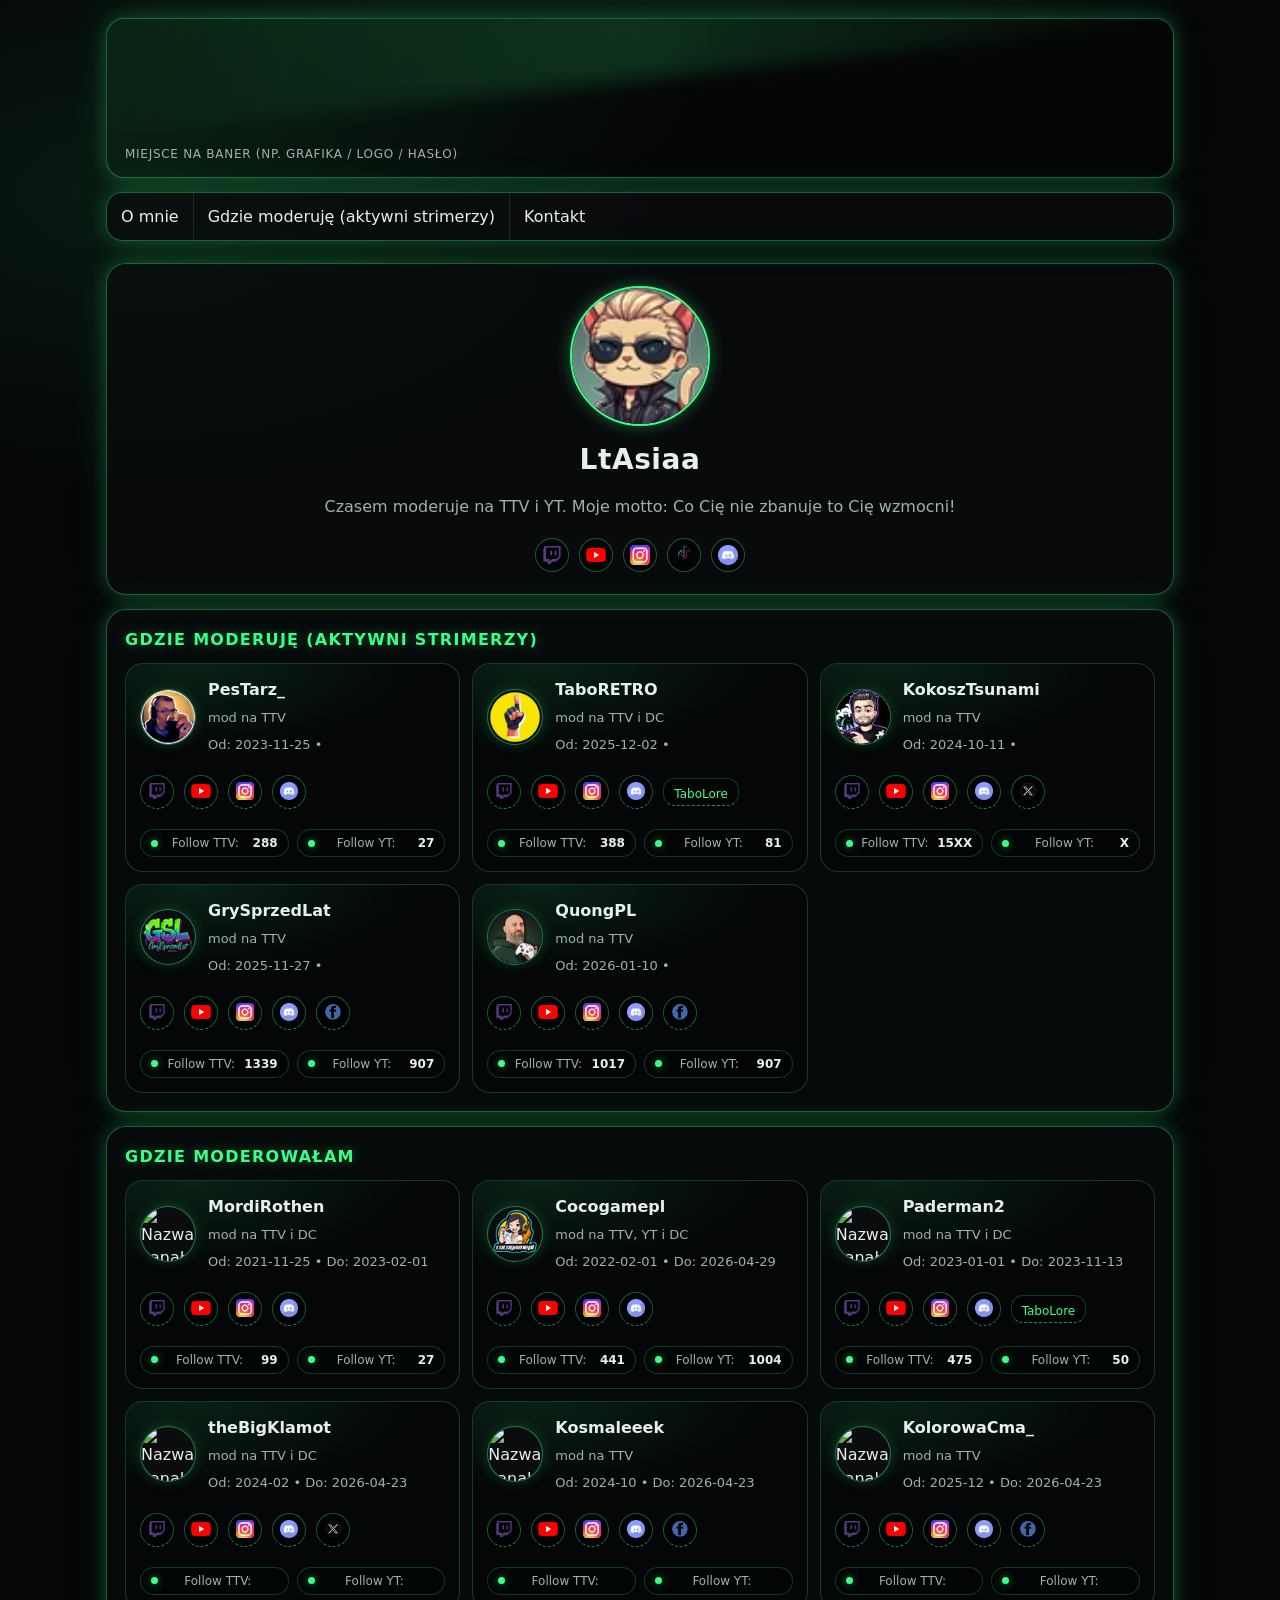
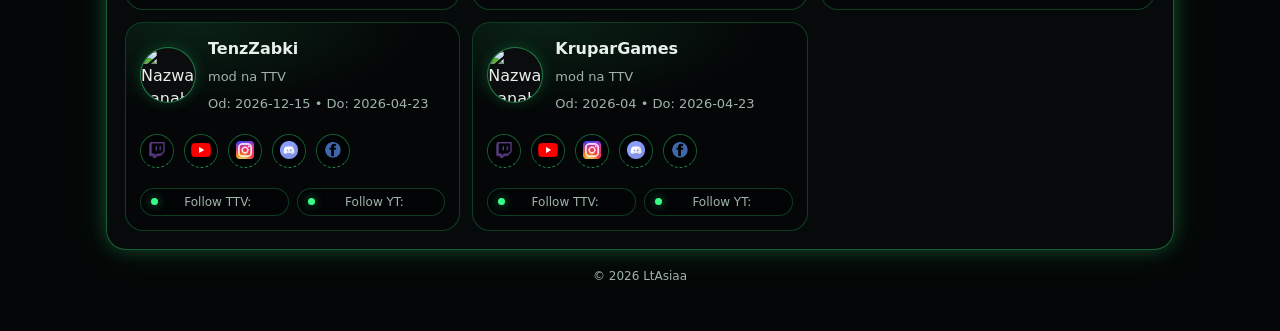
==== commit aac73297: "." ====
--- a/index.html
+++ b/index.html
@@ -283,7 +283,7 @@
       <p>mod na TTV i DC</p>
 
                       <p class="mod-since" data-since="2021-10-01 - 2023-02-01">
-                      Od: <span class="mod-date">2023-11-25</span> • <span class="mod-age"></span>
+                      Od: <span class="mod-date">2021-11-25</span> •   Do: <span class="mod-date">2023-02-01</span><span class="mod-age"></span>
                       </p>
 
 
@@ -325,7 +325,7 @@
                 <h3>Cocogamepl</h3>
                 <p>mod na TTV, YT i DC</p>
                       <p class="mod-since" data-since="2021-12-01 - 2026-04-29">
-                      Od: <span class="mod-date">202X-XX-XX</span> • <span class="mod-age"></span>
+                      Od: <span class="mod-date">2022-02-01</span> • Do: <span class="mod-date">2026-04-29<span class="mod-age"></span>
                       </p>
             </div>
           </div>
@@ -369,7 +369,7 @@
       <h3>Paderman2</h3>
       <p>mod na TTV i DC</p>
                       <p class="mod-since" data-since="2023-01-01 - 2023-11-13">
-                      Od: <span class="mod-date">2025-12-02</span> • <span class="mod-age"></span>
+                      Od: <span class="mod-date">2023-01-01</span> • Do: <span class="mod-date">2023-11-13<span class="mod-age"></span>
                       </p>
 
 
@@ -411,7 +411,7 @@
       <p>mod na TTV i DC</p>
 
                             <p class="mod-since" data-since="2024-02 - 2026-04-23">
-                      Od: <span class="mod-date">2024-10-11</span> • <span class="mod-age"></span>
+                      Od: <span class="mod-date">2024-02</span> • Do: <span class="mod-date">2026-04-23<span class="mod-age"></span>
                       </p>
 
     </div>
@@ -453,7 +453,7 @@
       <h3>Kosmaleeek</h3>
       <p>mod na TTV</p>
                       <p class="mod-since" data-since="2024-10 - 2026-04-23">
-                      Od: <span class="mod-date">2025-11-27</span> • <span class="mod-age"></span>
+                      Od: <span class="mod-date">2024-10</span> • Do: <span class="mod-date">2026-04-23<span class="mod-age"></span>
                       </p>
 
     </div>
@@ -498,7 +498,7 @@
       <h3>KolorowaCma_</h3>
       <p>mod na TTV</p>
                       <p class="mod-since" data-since="2025-12 - 2026-04-23">
-                      Od: <span class="mod-date">2025-11-27</span> • <span class="mod-age"></span>
+                      Od: <span class="mod-date">2025-12</span> • Do: <span class="mod-date">2026-04-23<span class="mod-age"></span>
                       </p>
 
     </div>
@@ -542,7 +542,7 @@
       <h3>TenzZabki</h3>
       <p>mod na TTV</p>
                       <p class="mod-since" data-since="2026-12-15 - 2026-04-23">
-                      Od: <span class="mod-date">2025-11-27</span> • <span class="mod-age"></span>
+                      Od: <span class="mod-date">2026-12-15</span> • Do: <span class="mod-date">2026-04-23<span class="mod-age"></span>
                       </p>
 
     </div>
@@ -585,7 +585,7 @@
       <h3>KruparGames</h3>
       <p>mod na TTV</p>
                       <p class="mod-since" data-since="2026-04 - 2026-04-23">
-                      Od: <span class="mod-date">2025-11-27</span> • <span class="mod-age"></span>
+                      Od: <span class="mod-date">2026-04</span> • Do: <span class="mod-date">2026-04-23<span class="mod-age"></span>
                       </p>
 
     </div>
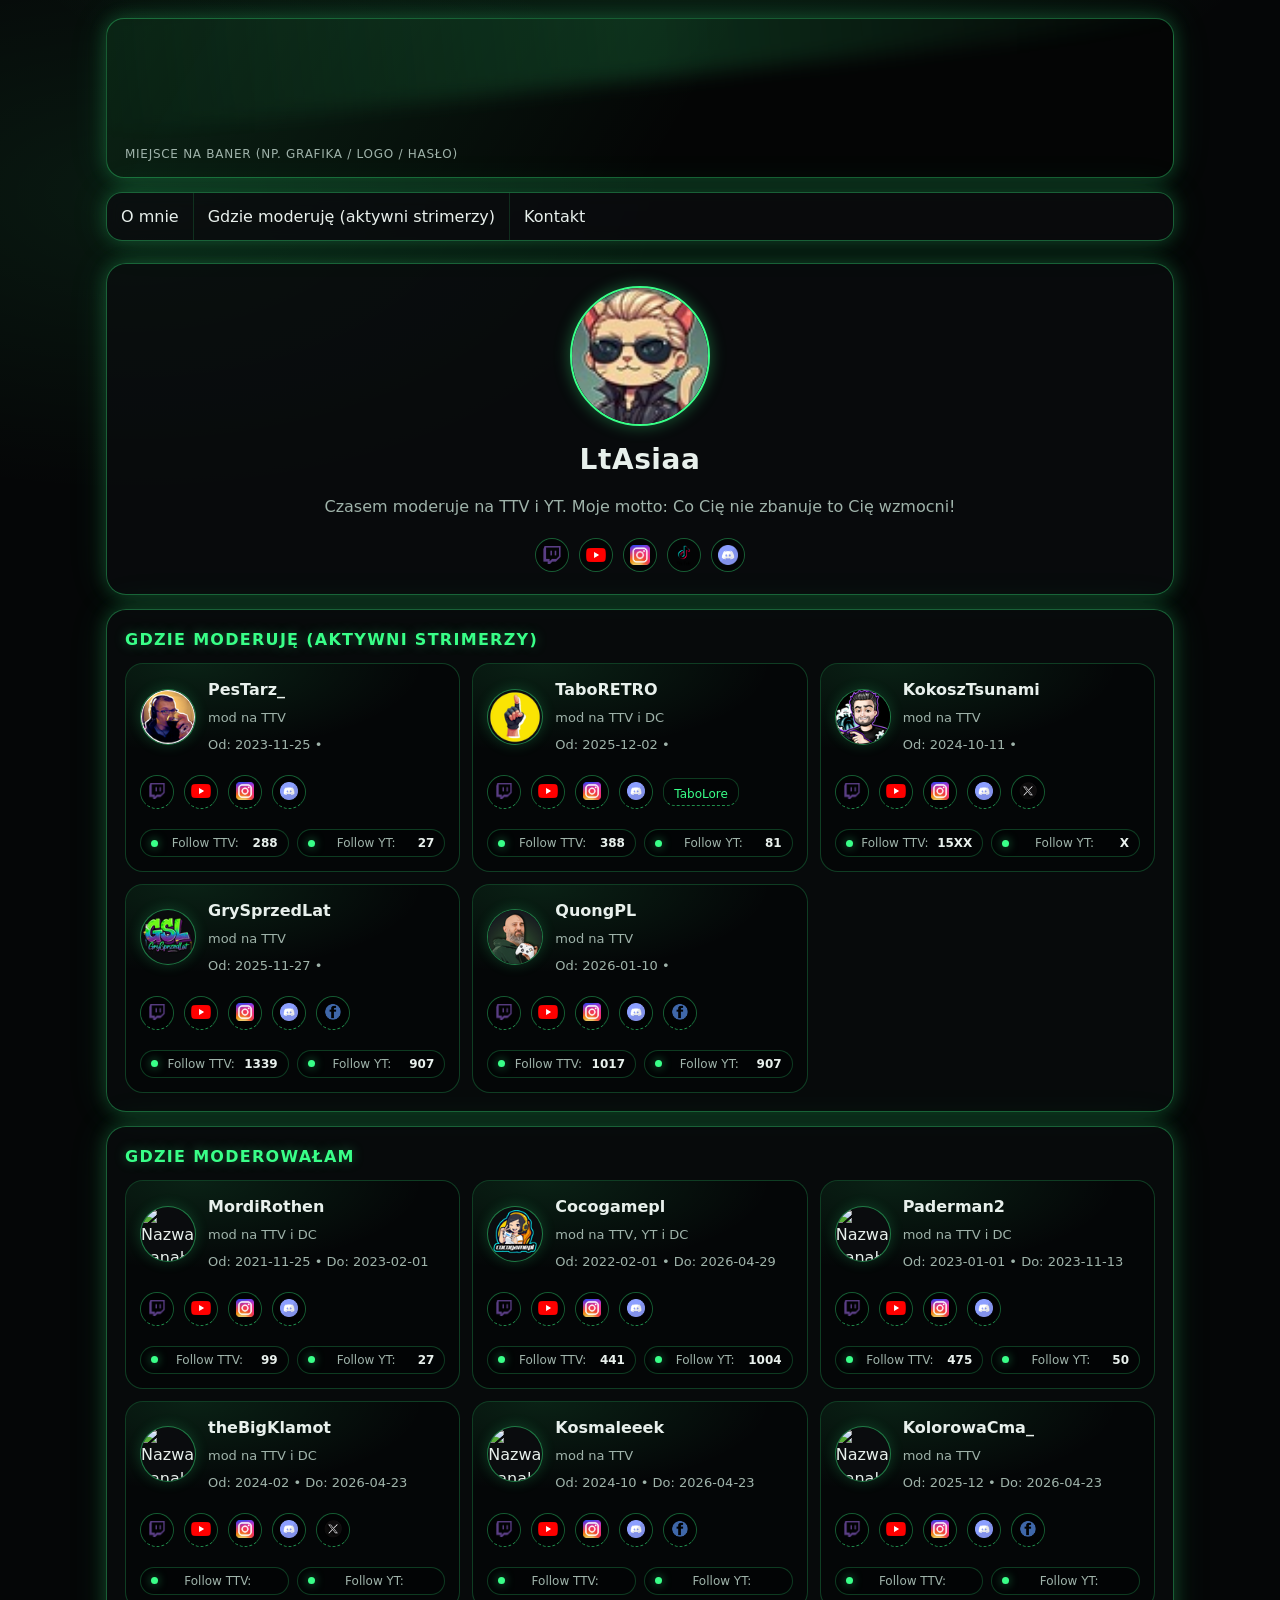
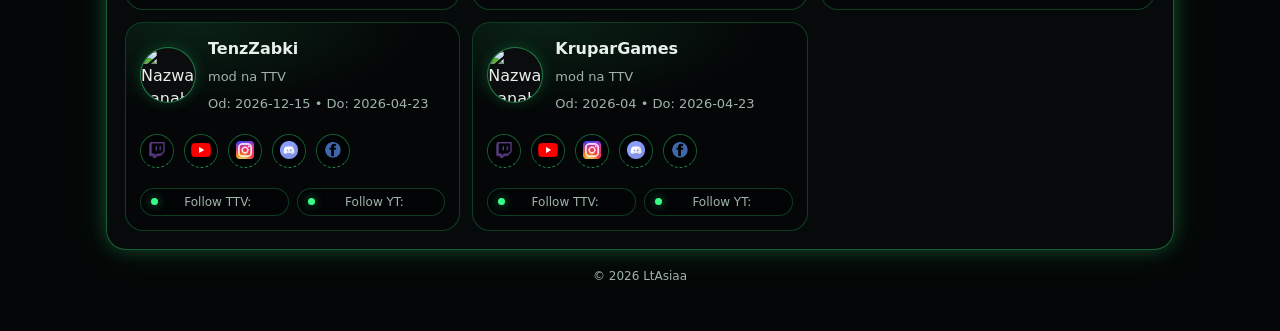
==== commit 2be86f67: "/" ====
--- a/index.html
+++ b/index.html
@@ -392,7 +392,7 @@
   <a class="icon-btn" href="" target="_blank" rel="noreferrer" aria-label="Discord">
     <img src="image/DC.png" alt="">
   </a>
-      <a class="sbtn" href="" target="_blank" rel="noreferrer">TaboLore</a>
+
 </div>
        <div class="stats">
     <span class="stat"><span class="mini-dot"></span> Follow TTV: <b>475</b></span>
